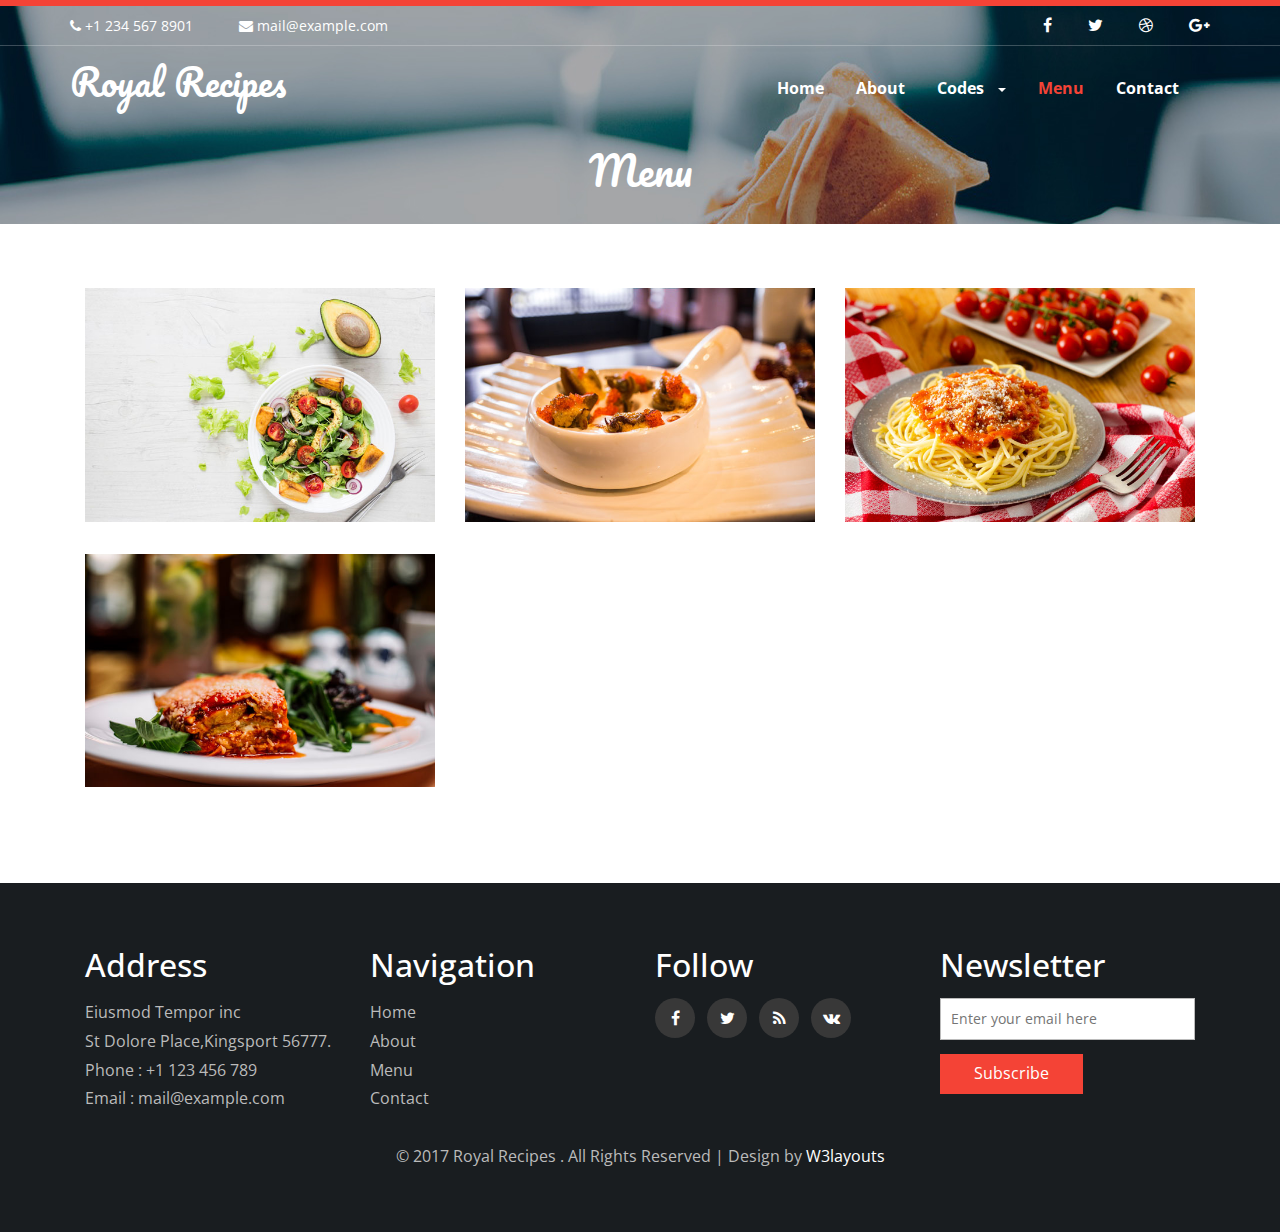
==== credits.html @ 69765323 "credits photos" ====
<!--A Design by W3layouts
Author: W3layout
Author URL: http://w3layouts.com
License: Creative Commons Attribution 3.0 Unported
License URL: http://creativecommons.org/licenses/by/3.0/
-->
<!DOCTYPE html>
<html lang="en">
<head>
<title>Royal Recipes a Hotels and restaurants Category Flat Bootstrap responsive Website Template | Menu :: w3layouts</title>
<meta name="viewport" content="width=device-width, initial-scale=1">
<meta http-equiv="Content-Type" content="text/html; charset=utf-8" />
<meta name="keywords" content="Royal Recipes Responsive web template, Bootstrap Web Templates, Flat Web Templates, Android Compatible web template, 
Smartphone Compatible web template, free webdesigns for Nokia, Samsung, LG, SonyEricsson, Motorola web design" />
<script type="application/x-javascript"> addEventListener("load", function() { setTimeout(hideURLbar, 0); }, false); function hideURLbar(){ window.scrollTo(0,1); } </script>
<!-- bootstrap-css -->
<link href="css/bootstrap.css" rel="stylesheet" type="text/css" media="all" />
<!--// bootstrap-css -->
<!-- css -->
<link rel="stylesheet" href="css/style.css" type="text/css" media="all" />
<link rel="stylesheet" href="css/lightbox.css">
<!--// css -->
<!-- font-awesome icons -->
<link href="css/font-awesome.css" rel="stylesheet"> 
<!-- //font-awesome icons -->
<!-- font -->
<link href='//fonts.googleapis.com/css?family=Pacifico' rel='stylesheet' type='text/css'>
<link href='//fonts.googleapis.com/css?family=Open+Sans+Condensed:300,300italic,700' rel='stylesheet' type='text/css'>
<!-- //font -->
<script src="js/jquery-1.11.1.min.js"></script>
<script src="js/bootstrap.js"></script>
<!-- light-box -->
<link rel="stylesheet" href="css/lightbox.css">
<!-- //light-box -->
<script src="js/SmoothScroll.min.js"></script>
<!--search jQuery-->
<script src="js/main.js"></script>
<!--//search jQuery-->
<script type="text/javascript">
	jQuery(document).ready(function($) {
		$(".scroll").click(function(event){		
			event.preventDefault();
			$('html,body').animate({scrollTop:$(this.hash).offset().top},1000);
		});
	});
</script>
</head>
<body>
	<div class="w3layouts-banner-top">
		
	</div>
	<!-- banner -->
	<div class="banner about-banner">
		<div class="top-banner">
			<div class="container">
				<div class="top-banner-left">
					<ul>
						<li><i class="fa fa-phone" aria-hidden="true"></i> +1 234 567 8901</li>
						<li><a href="mailto:example@email.com"><i class="fa fa-envelope" aria-hidden="true"></i> mail@example.com</a></li>
					</ul>
				</div>
				<div class="top-banner-right">
					<ul>
						<li><a class="facebook" href="#"><i class="fa fa-facebook" aria-hidden="true"></i></a></li>
						<li><a class="facebook" href="#"><i class="fa fa-twitter" aria-hidden="true"></i></a></li>
						<li><a class="facebook" href="#"><i class="fa fa-dribbble" aria-hidden="true"></i></a></li>
						<li><a class="facebook" href="#"><i class="fa fa-google-plus" aria-hidden="true"></i></a></li>
					</ul>
				</div>
				<div class="clearfix"> </div>
			</div>
		</div>
		<div class="header">
			<div class="container">
				<div class="logo">
					<h1>
						<a href="index.html">Royal Recipes</a>
					</h1>
				</div>
				<div class="top-nav">
					<nav class="navbar navbar-default">
							<button type="button" class="navbar-toggle collapsed" data-toggle="collapse" data-target="#bs-example-navbar-collapse-1">Menu						
							</button>
						<!-- Collect the nav links, forms, and other content for toggling -->
						<div class="collapse navbar-collapse" id="bs-example-navbar-collapse-1">
							<ul class="nav navbar-nav">
								<li><a href="index.html">Home</a></li>
								<li><a href="about.html">About</a></li>
								<li><a href="#" class="dropdown-toggle hvr-bounce-to-bottom" data-toggle="dropdown" role="button" aria-haspopup="true" aria-expanded="false">Codes<span class="caret"></span></a>
									<ul class="dropdown-menu">
										<li><a class="hvr-bounce-to-bottom" href="icons.html">Icons</a></li>
										<li><a class="hvr-bounce-to-bottom" href="typography.html">Typography</a></li>          
									</ul>
								</li>								
								<li><a class="active" href="menu.html">Menu</a></li>
								<li><a href="contact.html">Contact</a></li>
							</ul>
							<div class="clearfix"> </div>
						</div>	
					</nav>		
				</div>
				<div class="clearfix"> </div>
			</div>
		</div>
		<div class="w3-about-heading">
			<h2>Menu</h2>
		</div>
	</div>
	<!-- banner -->
	<!--gallery-->
	<div class="gallery">
		<div class="container">
			<div class="agileinfo-gallery">
				<div class="col-md-4 col-sm-6 w3-agileits-gallery-grids">
					<a class="w3 wow zoomIn animated" data-wow-delay=".5s" href="images/salade.jpg" data-lightbox="example-set" data-title="Salade">
						<img src="images/salade.jpg" class="img-responsive zoom-img" alt=""/>
						<div class="agile-b-wrapper">
							<h5>Food photo created by freepik - www.freepik.com</h5>
						</div>
					</a>
				</div>
				<div class="col-md-4 col-sm-6 w3-agileits-gallery-grids">
					<a class="wow zoomIn animated" data-wow-delay=".7s" href="images/escargots.jpg" data-lightbox="example-set" data-title="Escargots">
						<img src="images/escargots.jpg" class="img-responsive zoom-img" alt=""/>
						<div class="agile-b-wrapper">
							<h5>Food photo created by whatwolf - www.freepik.com</h5>
						</div>
					</a>
				</div>
				<div class="col-md-4 col-sm-6 w3-agileits-gallery-grids gallery-two wthree">
					<a class="wow zoomIn animated" data-wow-delay=".9s" href="images/spaghetti.jpg" data-lightbox="example-set" data-title="Spaghetti">
						<img src="images/spaghetti.jpg" class="img-responsive zoom-img" alt=""/>
						<div class="agile-b-wrapper">
							<h5>Background photo created by freepik - www.freepik.com</h5>
						</div>
					</a>
				</div>
				<div class="col-md-4 col-sm-6 w3-agileits-gallery-grids agileits-gallery-grids">
					<a class="wow zoomIn animated" data-wow-delay=".5s" href="images/lasagne.jpg" data-lightbox="example-set" data-title="Lasagne">
						<img src="images/lasagne.jpg" class="img-responsive zoom-img" alt=""/>
						<div class="agile-b-wrapper">
							<h5>Food photo created by stockking - www.freepik.com</h5>
						</div>
					</a>
				</div>
				<div class="clearfix"> </div>
				<script src="js/lightbox-plus-jquery.min.js"> </script>
			</div>	
		</div>	
	</div>	
	<!--//gallery-->
	<!-- footer -->
	<div class="w3-agile-footer">
		<div class="container">
			<div class="footer-grids">
				<div class="col-md-3 footer-grid">
					<div class="footer-grid-heading">
						<h4>Address</h4>
					</div>
					<div class="footer-grid-info">
						<p>Eiusmod Tempor inc
							<span>St Dolore Place,Kingsport 56777.</span>
						</p>
						<p class="phone">Phone : +1 123 456 789
							<span>Email : <a href="mailto:example@email.com">mail@example.com</a></span>
						</p>
					</div>
				</div>
				<div class="col-md-3 footer-grid">
					<div class="footer-grid-heading">
						<h4>Navigation</h4>
					</div>
					<div class="footer-grid-info">
						<ul>
							<li><a href="index.html">Home</a></li>
							<li><a href="about.html">About</a></li>
							<li><a href="menu.html">Menu</a></li>
							<li><a href="contact.html">Contact</a></li>
						</ul>
					</div>
				</div>
				<div class="col-md-3 footer-grid">
					<div class="footer-grid-heading">
						<h4>Follow</h4>
					</div>
					<div class="social">
						<ul>
							<li><a href="#"><i class="fa fa-facebook"></i></a></li>
							<li><a href="#"><i class="fa fa-twitter"></i></a></li>
							<li><a href="#"><i class="fa fa-rss"></i></a></li>
							<li><a href="#"><i class="fa fa-vk"></i></a></li>
						</ul>
					</div>
				</div>
				<div class="col-md-3 footer-grid">
					<div class="footer-grid-heading">
						<h4>Newsletter</h4>
					</div>
					<div class="footer-grid-info">
						<form action="#" method="post">
							<input type="email" id="mc4wp_email" name="EMAIL" placeholder="Enter your email here" required="">
							<input type="submit" value="Subscribe">
						</form>
					</div>
				</div>
				<div class="clearfix"> </div>
			</div>
			<div class="agileits-w3layouts-copyright">
				<p>© 2017 Royal Recipes . All Rights Reserved | Design by <a href="http://w3layouts.com/"> W3layouts</a> </p>
			</div>
		</div>
	</div>
	<!-- //footer -->
	<script type="text/javascript" src="js/move-top.js"></script>
	<script type="text/javascript" src="js/easing.js"></script>
	<!-- here stars scrolling icon -->
	<script type="text/javascript">
		$(document).ready(function() {
			/*
				var defaults = {
				containerID: 'toTop', // fading element id
				containerHoverID: 'toTopHover', // fading element hover id
				scrollSpeed: 1200,
				easingType: 'linear' 
				};
			*/
								
			$().UItoTop({ easingType: 'easeOutQuart' });
								
			});
	</script>
<!-- //here ends scrolling icon -->
</body>	
</html>
---- css/style.css ----
/*--A Design by W3layouts 
Author: W3layout
Author URL: http://w3layouts.com
License: Creative Commons Attribution 3.0 Unported
License URL: http://creativecommons.org/licenses/by/3.0/
--*/
body a {
  transition: 0.5s all;
  -webkit-transition: 0.5s all;
  -o-transition: 0.5s all;
  -moz-transition: 0.5s all;
  -ms-transition: 0.5s all;
}
html, body{
    font-size: 100%;
	font-family: 'Open Sans Condensed';
}
body{
	background:#FFFFFF;
}
.w3layouts-banner-top{
    padding: .2em 0;
    background: #F44336;
}
/*-- banner --*/
.banner{
    background: url(../images/1.jpg) no-repeat 0px 0px;
    background-size: cover;
    padding: 0em 0 12em;
}
.top-banner-left{
	float:left;
	width:40%;
}
.top-banner-left ul{
	padding:0;
	margin:0;
}
.top-banner-left ul li{
	display:inline-block;
	color:#fff;
	font-size:.875em;
}
.top-banner-left ul li a{
    color: #fff;
    font-size: 1em;
	text-decoration:none;
}
.top-banner-left ul li:nth-child(2) {
    margin-left: 3em;
}
.top-banner {
    padding: .5em 0;
    border-bottom: solid 1px rgba(255, 255, 255, 0.23);
}
.top-banner-right{
	float:right;
}
.top-banner-right ul{
	padding:0;
	margin:0;
}
.top-banner-right ul li{
	display:inline-block;
	margin:0 1em;
}
.top-banner-right ul li:nth-child(4){
	margin-right:0;
}
.top-banner-right ul li a{
	color:#fff;
	font-size:1em;
}
.top-banner-right ul li a:hover{
	color:#fd5c63;
}
.logo{
    float: left;
    margin: 1em 0 0 0;
}
.logo h1{
	margin:0;
}
.logo h1 a{
	color:#fff;
	font-size:1em;
	text-decoration:none;
	font-family: 'Pacifico', cursive;
}
/*-- top-nav --*/
.top-nav {
    margin: 2em 0 0 0;
	float: right;
}
.top-nav ul{
    padding: 0;
    margin: 0;
}
.top-nav ul li{
    display: inline-block;
    margin: 0 1em;
    float: left;
}
.top-nav ul li:nth-child(6){
	margin-right:0;
}
ul.nav.navbar-nav {
    float: right;
}
.navbar-default{
	background:none;
	border:none;
}
.navbar-default .navbar-nav > .open > a, .navbar-default .navbar-nav > .open > a:hover, .navbar-default .navbar-nav > .open > a:focus {
    background: none !important;
    box-shadow: 1px 0px 0px 0px rgba(72, 72, 72, 0);
}
.top-nav ul li a{
    color: #fff !important;
    font-size: 1em;
    margin: 0;
    text-decoration: none;
    padding: 0;
    font-weight: 700;
}
.top-nav ul li a:hover{
    color: #F44336 !important;
}
.top-nav ul li a.active{
    color: #F44336 !important;
}
ul.dropdown-menu {
    background: rgba(0, 0, 0, 0.24);
    box-shadow: 0 0 0;
    border: none;
    margin: 0;
    top: 2em;
    left: 0;
    min-width: 90px;
}
.dropdown-menu > li > a {
    display: block;
    padding: 0px 0px !important;
    clear: both;
    margin: .2em 0 !important;
    font-weight: normal;
    line-height: 1.42857143;
    color: #FFF !important;
    border: none !important;
}
.dropdown-menu > li > a:hover, .dropdown-menu > li > a:focus {
    background: none;
}
.dropdown-submenu {
    position: relative;
}

.dropdown-submenu>.dropdown-menu {
    top: 0;
    left: 103%;
    margin-top: -6px;
    margin-left: -1px;
    -webkit-border-radius: 0 6px 6px 6px;
    -moz-border-radius: 0 6px 6px;
    border-radius: 0 6px 6px 6px;
}

.dropdown-submenu:hover>.dropdown-menu {
    display: block;
}

.dropdown-submenu>a:after {
    display: block;
    content: " ";
    float: right;
    width: 0;
    height: 0;
    border-color: transparent;
    border-width: 5px 0 5px 5px;
    margin-top: 5px;
    margin-right: -10px;
}

.dropdown-submenu:hover>a:after {
    border-left-color: #fff;
}

.dropdown-submenu.pull-left {
    float: none;
}

.dropdown-submenu.pull-left>.dropdown-menu {
    left: -100%;
    margin-left: 10px;
    -webkit-border-radius: 6px 0 6px 6px;
    -moz-border-radius: 6px 0 6px 6px;
    border-radius: 6px 0 6px 6px;
}
.caret {
    margin-left: 14px;
}
.banner-slider {
    margin: 8em 0 0 0;
}
.agileits-banner-info{
    margin: 0 auto;
    text-align: center;
    width: 62%;
}
.agileits-banner-info h3{
    color: #FFFFFF;
    font-size: 4em;
    margin: 0;
    font-weight: 700;
    font-family: 'Open Sans Condensed';
}
.agileits-banner-info p{
    color: #ffffff;
    font-size: .875em;
    margin: 1em 0 0 0;
    line-height: 1.8em;
    font-weight: 700;
    letter-spacing: 1px;
}
.agileits-banner-info a {
    color: #FFFFFF;
    font-size: 1em;
    padding: .5em 1em;
    display: block;
    border: solid 2px #f44336;
    width: 15%;
    text-align: center;
    text-decoration: none;
    margin: 2em auto 0;
    font-weight: 700;
    letter-spacing: 1px;
    background: #f44336;
}
.agileits-banner-info a:hover{
    border: solid 2px #FFFFFF;
    background: none;
    color: #FFFFFF;
}
/*--slider--*/
#slider2,
#slider3 {
  box-shadow: none;
  -moz-box-shadow: none;
  -webkit-box-shadow: none;
  margin: 0 auto;
}
.rslides_tabs li:first-child {
  margin-left: 0;
}
.rslides_tabs .rslides_here a {
  background: rgba(255,255,255,.1);
  color: #fff;
  font-weight: bold;
}
.events {
  list-style: none;
}
.callbacks_container {
  position: relative;
  float: left;
  width: 100%;
}
.callbacks {
  position: relative;
  list-style: none;
  overflow: hidden;
  width: 100%;
  padding: 0;
  margin: 0;
}
.callbacks li {
  position: absolute;
  width: 100%;
}
.callbacks img {
  position: relative;
  z-index: 1;
  height: auto;
  border: 0;
}
.callbacks .caption {
	display: block;
	position: absolute;
	z-index: 2;
	font-size: 20px;
	text-shadow: none;
	color: #fff;
	left: 0;
	right: 0;
	padding: 10px 20px;
	margin: 0;
	max-width: none;
	top: 10%;
	text-align: center;
}
.callbacks_nav {
    position: absolute;
    -webkit-tap-highlight-color: rgba(0,0,0,0);
    bottom: -50%;
    left: 0;
    opacity: 0.6;
    z-index: 3;
    text-indent: -9999px;
    overflow: hidden;
    text-decoration: none;
    width: 40px;
    height: 40px;
    background: transparent url("../images/arrows.png") no-repeat left top;
}
 .callbacks_nav:hover{
  	opacity: 0.3;
  }
.callbacks_nav.next {
  left: auto;
    background-position: right top;
  left: 95.5%;
 }
 .callbacks_nav.prev {
	right: auto;
	background-position:left top;
	left: 91%;
}
#slider3-pager a {
  display: inline-block;
}
#slider3-pager span{
  float: left;
}
#slider3-pager span{
	width:100px;
	height:15px;
	background:#fff;
	display:inline-block;
	border-radius:30em;
	opacity:0.6;
}
#slider3-pager .rslides_here a {
  background: #FFF;
  border-radius:30em;
  opacity:1;
}
#slider3-pager a {
  padding: 0;
}
#slider3-pager li{
	display:inline-block;
}
.rslides {
  position: relative;
  list-style: none;
  overflow: hidden;
  width: 100%;
  padding: 0;
}
.rslides li {
  -webkit-backface-visibility: hidden;
  position: absolute;
  display:none;
  width: 100%;
  left: 0;
  top: 0;
}
.rslides li{
  position: relative;
  display: block;
  float: left;
}
.rslides img {
  height: auto;
  border: 0;
  }
.callbacks_tabs{
    list-style: none;
    position: absolute;
    top: 132%;
    left: 47%;
    padding: 0;
    margin: 0;
    display: block;
    z-index: 999;
}
.slider-top span{
	font-weight:600;
}
.callbacks_tabs li{
    display: inline-block;
    margin: 0;
}
/*----*/
.callbacks_tabs a{
 visibility: hidden;
}
.callbacks_tabs a:after {
    content: "\f111";
    font-size: 0;
    font-family: FontAwesome;
    visibility: visible;
    display: block;
    height: 10px;
    width: 10px;
    display: inline-block;
    background: #ffffff;
    border: 2px solid #ffffff;
    border-radius: 50%;
    -webkit-border-radius: 50%;
    -o-border-radius: 50%;
    -moz-border-radius: 50%;
    -ms-border-radius: 50%;
}
.callbacks_here a:after{
    background: #f44336;
    border: 2px solid #f44336;
}
/*-- services --*/
.services,.offer,.special,.w3-agile-footer,.w3l-about-top,.different,.team,.codes,.typography,.gallery,.contact{
	padding:4em 0;
}
.services-heading h2,.w3l-offer-heading h3,.wthree-special-heading h3,.w3-about-heading h2,.w3-different-heading h3,.agileits-team-heading h3,.contact-form h3,.w3ls-contact-grids h3{
	color: #2f2f2f;
    margin: 0;
    font-size: 2.5em;
    text-transform: capitalize;
    font-family: 'Pacifico', cursive;
    text-align: center;
}
.w3-agileits-services-grids{
	margin:4em 0 0 0;
}
.w3-agileits-services-left{
    background: url(../images/2.jpg) no-repeat 0px 0px;
    background-size: cover;
    min-height: 570px;
}
.services-right-grid {
    text-align: center;
}
i.fa.fa-anchor, i.fa.fa-comment, i.fa.fa-heartbeat,i.fa.fa-magnet,i.fa.fa-thumbs-up {
    color: #F44336;
    font-size: 2em;
}
.services-icon{
    width: 70px;
    height: 70px;
    text-align: center;
    border: solid 2px #f1f1f1;
    padding: 1.2em 0 0 0;
    margin: 0 auto;
}
/* Radial In */
.hvr-radial-in {
  display: inline-block;
  vertical-align: middle;
  -webkit-transform: translateZ(0);
  transform: translateZ(0);
  box-shadow: 0 0 1px rgba(0, 0, 0, 0);
  -webkit-backface-visibility: hidden;
  backface-visibility: hidden;
  -moz-osx-font-smoothing: grayscale;
  position: relative;
  overflow: hidden;
  background: #F44336;
  -webkit-transition-property: color;
  transition-property: color;
  -webkit-transition-duration: 0.3s;
  transition-duration: 0.3s;
}
.hvr-radial-in:before {
    content: "";
    position: absolute;
    z-index: -1;
    top: 0;
    left: 0;
    right: 0;
    bottom: 0;
    background: #ffffff;
    border-radius: 100%;
    -webkit-transform: scale(2);
    transform: scale(2);
    -webkit-transition-property: transform;
    transition-property: transform;
    -webkit-transition-duration: 0.3s;
    transition-duration: 0.3s;
    -webkit-transition-timing-function: ease-out;
    transition-timing-function: ease-out;
}
.hvr-radial-in:hover, .hvr-radial-in:focus, .hvr-radial-in:active {
  color: white;
}
.services-right-grid:hover div.hvr-radial-in:before{
  -webkit-transform: scale(0);
  transform: scale(0);	
}
.services-right-grid:hover i.fa.fa-anchor,.services-right-grid:hover i.fa.fa-comment,.services-right-grid:hover i.fa.fa-heartbeat,.services-right-grid:hover i.fa.fa-magnet,.services-right-grid:hover  i.fa.fa-thumbs-up{
	color:#FFFFFF;
	transition: 0.5s all;
	-webkit-transition: 0.5s all;
	-o-transition: 0.5s all;
	-moz-transition: 0.5s all;
	-ms-transition: 0.5s all;	
}
.services-icon-info h5{
    color: #2f2f2f;
    font-size: 1em;
    font-weight: 600;
    margin: 1em 0 0 0;
}
.services-right-grids:nth-child(2){
	margin:2em 0;
}
.services-icon-info p{
    color: #999999;
    font-size: 1em;
    margin: 1em 0 0 0;
}
/*-- //services --*/
/*-- offer --*/
.offer{
	background:url(../images/3.jpg) no-repeat 0px 0px;
	background-size:cover;
	text-align:center;
}
.jarallax {
    position: relative;
    background-size: cover;
    background-repeat: no-repeat;
    background-position: 50% 50%;
}
.w3l-offer-heading h3 {
    color: #FFFFFF;
}
.agileinfo-offer-grid {
    margin: 4em 0 0 0;
}
.agileinfo-offer-grid h4 {
    color: #FFFFFF;
    background: #F44336;
    width: 100px;
    height: 100px;
    margin: 0 auto;
    line-height: 3em;
    font-size: 2em;
    font-weight: 700;
    border-radius: 50%;
	-webkit-border-radius: 50%;
	-ms-border-radius: 50%;
	-moz-border-radius: 50%;
	-o-border-radius: 50%;
}
.agileinfo-offer-grid h4 span {
    font-weight: 100;
}
.agileinfo-offer-grid h5{
    color: #FFFFFF;
    font-size: 1.5em;
    margin: 1em 0;
    font-weight: 700;
}
.agileinfo-offer-grid p{
    color: #FFFFFF;
    font-size: 1em;
    margin: 0 auto;
    line-height: 1.8em;
    width: 60%;
}
/*-- //offer --*/
/*-- special --*/
.special{
	
}
.special-grids{
	margin:4em 0 0 0;
}
.w3-agileits-special-grid-info{
    position: relative;
    overflow: hidden;
    padding: .5em;
    margin: 0 .5em;
    border: solid 5px #ececec;
}
.w3-agileits-special-grid-info img{
	width:100%;
}
.agile-special-grid-text h5{
    color: #2f2f2f;
    font-size: 1em;
    margin: 1em 0 0 0;
    line-height: 1.4em;
    font-weight: 700;
}
.agile-special-grid-text p{
    color: #f44336;
    font-size: 2em;
    margin: 1em 0 0 0;
    font-weight: 700;
}
.agile-special-grid-text p del{
    color: #999999;
    font-weight: 100;
}
.owl-theme .owl-controls {
    margin-top: 30px !important;
}
/*-- //special --*/
/*-- footer --*/
.w3-agile-footer{
    background: #191d20;
}
.footer-grid-heading h4{
    color: #ffffff;
    font-size: 2em;
    margin: 0;
}
.footer-grid-info {
    margin: 1em 0 0 0;
}
.footer-grid-info  p{
	margin:0;
    font-size: 1em;
    color: #BBBBBB;
    line-height: 1.8em;
}
.footer-grid-info p span{
	display:block;
}
.footer-grid-info p span a{
    color: #BBBBBB;	
	text-decoration:none;
}
.footer-grid-info p span a:hover{
    color: #ffffff;
}
.footer-grid-info ul{
	padding:0;
	margin:0;
}
.footer-grid-info ul li{
	display:block;
}
.footer-grid-info ul li a{
    font-size: 1em;
    color: #BBBBBB;
    line-height: 1.8em;
	text-decoration:none;
}
.footer-grid-info ul li a:hover{
	color: #ffffff;
}
.social-grid{
    margin: 1em 0 0 0;	
}
.social {
    margin: 1em 0 0 0;
}
.social ul{
	padding:0;
	margin:0;
}
.social ul li{
	display:inline-block;
}
.social ul li a {
	color: #333;
    text-align: center;
}
.social ul li a i.fa.fa-facebook{
    height: 40px;
    width: 40px;
    background: #383838;
    line-height: 40px;
    color: #FFF;
    border-radius: 50%;
	-webkit-border-radius: 50%;
	-moz-border-radius: 50%;
	-o-border-radius: 50%;
	-ms-border-radius: 50%;
	transition:0.5s all;
	-webkit-transition:0.5s all;
	-moz-transition:0.5s all;
	-o-transition:0.5s all;
	-ms-transition:0.5s all;
}
.social ul li a i.fa.fa-facebook:hover {
    height: 40px;
    width: 40px;
    line-height: 40px;
	background: #3b5998;
}
.social ul li a i.fa.fa-twitter{
    height: 40px;
    width: 40px;
    background: #383838;
    line-height: 40px;
    color: #FFF;
    border-radius: 50%;
	-webkit-border-radius: 50%;
	-moz-border-radius: 50%;
	-o-border-radius: 50%;
	-ms-border-radius: 50%;
	transition:0.5s all;
	-webkit-transition:0.5s all;
	-moz-transition:0.5s all;
	-o-transition:0.5s all;
	-ms-transition:0.5s all;
}
.social ul li a i.fa.fa-twitter:hover{
    height: 40px;
    width: 40px;
    line-height: 40px;
	background: #1da1f2;
}
.social ul li a i.fa.fa-rss{
    height: 40px;
    width: 40px;
    background: #383838;
    line-height: 40px;
    color: #FFF;
    border-radius: 50%;
	-webkit-border-radius: 50%;
	-moz-border-radius: 50%;
	-o-border-radius: 50%;
	-ms-border-radius: 50%;
	transition:0.5s all;
	-webkit-transition:0.5s all;
	-moz-transition:0.5s all;
	-o-transition:0.5s all;
	-ms-transition:0.5s all;
}
.social ul li a i.fa.fa-rss:hover{
    height: 40px;
    width: 40px;
    line-height: 40px;
	background: #f26522;
}
.social ul li a i.fa.fa-vk{
    height: 40px;
    width: 40px;
    background: #383838;
    line-height: 40px;
    color: #FFF;
    border-radius: 50%;
	-webkit-border-radius: 50%;
	-moz-border-radius: 50%;
	-o-border-radius: 50%;
	-ms-border-radius: 50%;
	transition:0.5s all;
	-webkit-transition:0.5s all;
	-moz-transition:0.5s all;
	-o-transition:0.5s all;
	-ms-transition:0.5s all;
}
.social ul li a i.fa.fa-vk:hover{
    height: 40px;
    width: 40px;
    line-height: 40px;
	background: #45668e;
}
.social ul li:nth-child(2){
	margin:0 .5em;
}
.social ul li:nth-child(3){
	margin:0 .5em 0 0;
}
.footer-grid-info form input[type="email"] {
    background: #fff;
    box-shadow: none !important;
    padding: 10px 10px;
    color: #BBBBBB;
    font-size: .875em;
    width: 100% !important;
    font-weight: 400;
    border: 1px solid #BBBBBB;
    margin: 0 0 1em 0;
}
.footer-grid-info form input[type="email"]:focus {
    outline: none;
}
.footer-grid-info form input[type="submit"] {
    border: solid 2px #F44336;
    color: #ffffff;
    font-size: 1em;
    padding: .4em 2em;
    text-decoration: none;
    background: #F44336;
	transition:0.5s all;
	-webkit-transition:0.5s all;
	-moz-transition:0.5s all;
	-o-transition:0.5s all;
	-ms-transition:0.5s all;
}
.footer-grid-info form input[type="submit"]:hover{
	color:#FFFFFF;
	border: solid 2px #FFFFFF;
	background:none;
}
.agileits-w3layouts-copyright {
    text-align: center;
    margin: 2em 0 0 0;
}
.agileits-w3layouts-copyright p{
	margin:0;
    font-size: 1em;
    color: #BBBBBB;
}
.agileits-w3layouts-copyright p a{
    color: #FFFFFF;	
	text-decoration:none;
}
.agileits-w3layouts-copyright p a:hover{
	color: #BBBBBB;
}
/*-- //footer --*/
/*-- to-top --*/
#toTop {
	display: none;
	text-decoration: none;
	position: fixed;
	bottom: 20px;
	right: 2%;
	overflow: hidden;
	z-index: 999; 
	width: 40px;
	height: 40px;
	border: none;
	text-indent: 100%;
	background: url(../images/arrow.png) no-repeat 0px 0px;
}
#toTopHover {
	width: 40px;
	height: 40px;
	display: block;
	overflow: hidden;
	float: right;
	opacity: 0;
	-moz-opacity: 0;
	filter: alpha(opacity=0);
}
/*-- //to-top --*/
/*-- about --*/
.about-banner{
    padding: 0em 0 2em !important;
}
.w3-about-heading h2 {
	color:#FFFFFF;
}
.w3ls-about-info img{
	width:100%;
}
.w3ls-about-info p{
	color:#999999;
	margin:1em 0 0 ;
	font-size:1em;
	line-height:1.8em;
}
/*-- //about --*/
/*-- different --*/
.different{
    background: url(../images/1.jpg) no-repeat 0px 0px;
    background-size: cover;
}
.w3-different-heading h3{
    color: #FFF;
}
.w3agile-different-info p{
    text-align: center;
    margin: 3em auto 0;
    font-size: 1em;
    color: #FFFFFF;
    width: 73%;
    line-height: 1.8em;	
}
.w3agile-button {
    margin: 3em 0 0 0;
    text-align: center;
}
.w3agile-button a{
    border: solid 2px #f44336;
    color: #FFFFFF;
    font-size: 1em;
    padding: .5em 2em;
    text-decoration: none;
    background: #f44336;
}
.w3agile-button a:hover{
    border: solid 2px #FFFFFF;
    color: #FFFFFF;
	background:none;
}
.jarallax {
    position: relative;
    background-size: cover;
    background-repeat: no-repeat;
    background-position: 50% 50%;
}
/*-- //different --*/
/*-- team --*/
.team{
    padding: 4em 0;
}
.team-heading{
	text-align:center;
}
.team-grids {
    margin: 4em 0 0 0;
}
.ih-item.circle {
    position: relative;
    width: 220px;
    height: 220px;
    border-radius: 50%;
	-webkit-border-radius: 50%;
	-moz-border-radius: 50%;
	-o-border-radius: 50%;
	-ms-border-radius: 50%;
    margin: 0 auto;
}
.ih-item.circle .img {
  position: relative;
  width: 220px;
  height: 220px;
  border-radius: 50%;
}
.ih-item.circle .img:before {
  position: absolute;
  display: block;
  content: '';
  width: 100%;
  height: 100%;
  border-radius: 50%;
  box-shadow: inset 0 0 0 16px rgba(255, 255, 255, 0.6), 0 1px 2px rgba(0, 0, 0, 0.3);
  -webkit-transition: all 0.35s ease-in-out;
  -moz-transition: all 0.35s ease-in-out;
  transition: all 0.35s ease-in-out;
}
.ih-item.circle .img img {
    border-radius: 50%;
    width: 100%;
}
.ih-item.circle .info {
  position: absolute;
  top: 0;
  bottom: 0;
  left: 0;
  right: 0;
  text-align: center;
  border-radius: 50%;
  -webkit-backface-visibility: hidden;
  backface-visibility: hidden;
}
.ih-item.circle.effect10 .img {
  z-index: 11;
  -webkit-transform: scale(1);
  -moz-transform: scale(1);
  -ms-transform: scale(1);
  -o-transform: scale(1);
  transform: scale(1);
  -webkit-transition: all 0.35s ease-in-out;
  -moz-transition: all 0.35s ease-in-out;
  transition: all 0.35s ease-in-out;
}
.ih-item.circle.effect10.colored .info {
  background: #1a4a72;
}
.ih-item.circle.effect10 .info {
    background: #F44336;
    opacity: 0;
    -webkit-transform: scale(0);
    -moz-transform: scale(0);
    -ms-transform: scale(0);
    -o-transform: scale(0);
    transform: scale(0);
    -webkit-transition: all 0.35s ease-in-out;
    -moz-transition: all 0.35s ease-in-out;
    transition: all 0.35s ease-in-out;
}
.ih-item.circle.effect10 .info h3 {
  color: #fff;
  position: relative;
  letter-spacing: 2px;
  font-size: 22px;
  text-shadow: 0 0 1px white, 0 1px 2px rgba(0, 0, 0, 0.3);
}
.ih-item.circle.effect10 .info p {
  color: #bbb;
  font-style: italic;
  font-size: 12px;
  border-top: 1px solid rgba(255, 255, 255, 0.5);
}
.ih-item.circle.effect10:hover .info {
  visibility: visible;
  opacity: 1;
  -webkit-transform: scale(1);
  -moz-transform: scale(1);
  -ms-transform: scale(1);
  -o-transform: scale(1);
  transform: scale(1);
}

.ih-item.circle.effect10.top_to_bottom .info h3 {
  margin: 0 30px;
  padding: 25px 0 0 0;
  height: 78px;
}
.ih-item.circle.effect10.top_to_bottom .info p {
  margin: 0 30px;
  padding: 5px;
}
.ih-item.circle.effect10.top_to_bottom:hover .img {
  -webkit-transform: translateY(50px) scale(0.5);
  -moz-transform: translateY(50px) scale(0.5);
  -ms-transform: translateY(50px) scale(0.5);
  -o-transform: translateY(50px) scale(0.5);
  transform: translateY(50px) scale(0.5);
}

.ih-item.circle.effect10.bottom_to_top .info h3 {
    margin: 6.5em 0 1em 0;
    font-size: 1.2em;
    color: #FFF;
    font-weight: 700;
}
.ih-item.circle.effect10.bottom_to_top .info p {
  margin: 0 30px;
  padding: 5px;
}
.ih-item.circle.effect10.bottom_to_top:hover .img {
  -webkit-transform: translateY(-50px) scale(0.5);
  -moz-transform: translateY(-50px) scale(0.5);
  -ms-transform: translateY(-50px) scale(0.5);
  -o-transform: translateY(-50px) scale(0.5);
  transform: translateY(-50px) scale(0.5);
}
.team-icons ul{
	padding:0;
	margin:0;
}
.team-icons ul li{
	display:inline-block;
}
.team-icons ul li:nth-child(2){
	margin:0 1em;
}
.team-icons ul li a{
	color: #FFFFFF;
    text-align: center;	
}
.team-icons ul li a:hover{
	opacity:.5;
}
/*-- //team --*/
/*-- icons --*/
.codes a {
    color: #999;
}
.icon-box {
    padding: 8px 15px;
    background: rgba(149, 149, 149, 0.18);
    margin: 1em 0 1em 0;
    border: 5px solid #ffffff;
    text-align: left;
    -moz-box-sizing: border-box;
    -webkit-box-sizing: border-box;
    box-sizing: border-box;
    font-size: 1em;
    transition: 0.5s all;
    -webkit-transition: 0.5s all;
    -o-transition: 0.5s all;
    -ms-transition: 0.5s all;
    -moz-transition: 0.5s all;
    cursor: pointer;
} 
.icon-box:hover {
	background: #f44336;
    transition: 0.5s all;
    -webkit-transition: 0.5s all;
    -o-transition: 0.5s all;
    -ms-transition: 0.5s all;
    -moz-transition: 0.5s all;
}
.icon-box:hover i.fa {
	color:#fff !important;
}
.icon-box:hover a.agile-icon {
	color:#fff !important;
}
.codes .bs-glyphicons li {
    float: left;
    width: 12.5%;
    height: 115px;
    padding: 10px; 
    line-height: 1.4;
    text-align: center;  
    font-size: 12px;
    list-style-type: none;	
}
.codes .bs-glyphicons .glyphicon {
    margin-top: 5px;
    margin-bottom: 10px;
    font-size: 24px;
}
.codes .glyphicon {
    position: relative;
    top: 1px;
    display: inline-block;
    font-family: 'Glyphicons Halflings';
    font-style: normal;
    font-weight: 400;
    line-height: 1;
    -webkit-font-smoothing: antialiased;
    -moz-osx-font-smoothing: grayscale;
	color: #777;
} 
.codes .bs-glyphicons .glyphicon-class {
    display: block;
    text-align: center;
    word-wrap: break-word;
}
h3.icon-subheading {
    font-size: 2em;
    color: #f44336 !important;
    margin: 30px 0 15px;
}
h3.agileits-icons-title {
    text-align: center;
    font-size: 2em;
    color: #2f2f2f;
    font-weight: 700;
    margin: 0;
}
.icons a {
    color: #999;
}
.icon-box i {
    margin-right: 10px !important;
    font-size: 20px !important;
    color: #282a2b !important;
}
.icons .bs-glyphicons li {
    float: left;
    width: 18%;
    height: 115px;
    padding: 10px;
    line-height: 1.4;
    text-align: center;
    font-size: 12px;
    list-style-type: none;
    background:rgba(149, 149, 149, 0.18);
    margin: 1%;
}
.icons .bs-glyphicons .glyphicon {
    margin-top: 5px;
    margin-bottom: 10px;
    font-size: 24px;
	color: #282a2b;
}
.icons .glyphicon {
    position: relative;
    top: 1px;
    display: inline-block;
    font-family: 'Glyphicons Halflings';
    font-style: normal;
    font-weight: 400;
    line-height: 1;
    -webkit-font-smoothing: antialiased;
    -moz-osx-font-smoothing: grayscale;
	color: #777;
} 
.icons .bs-glyphicons .glyphicon-class {
    display: block;
    text-align: center;
    word-wrap: break-word;
}
ul.bs-glyphicons-list {
    padding: 0;
    margin: 0;
}
/*-- //icons --*/
/*-- typography --*/
h3.hdg {
    font-size: 2.5em;
	color:#000 !important;
}
.show-grid [class^=col-] {
    background: #fff;
  text-align: center;
  margin-bottom: 10px;
  line-height: 2em;
  border: 10px solid #f0f0f0;
}
.show-grid [class*="col-"]:hover {
  background: #e0e0e0;
}
.grid_3{
	margin-bottom:2em;
}
.xs h3, h3.m_1{
	color:#000;
	font-size:1.7em;
	font-weight:300;
	margin-bottom: 1em;
}
.grid_3 p{
  color: #555;
  font-size: 0.85em;
  margin-bottom: 1em;
  font-weight: 300;
}
.grid_4{
	background:none;
}
.label {
  font-weight: 300 !important;
  border-radius:4px;
}  
.grid_5{
	background:none;
	padding:2em 0;
}
.grid_5 h3, .grid_5 h2, .grid_5 h1, .grid_5 h4, .grid_5 h5, h3.hdg {
	margin-bottom:1em;
	color: #333;
}
.table > thead > tr > th, .table > tbody > tr > th, .table > tfoot > tr > th, .table > thead > tr > td, .table > tbody > tr > td, .table > tfoot > tr > td {
  border-top: none !important;
}
.tab-content > .active {
  display: block;
  visibility: visible;
}
.pagination > .active > a, .pagination > .active > span, .pagination > .active > a:hover, .pagination > .active > span:hover, .pagination > .active > a:focus, .pagination > .active > span:focus {
  z-index: 0;
}
.badge-primary {
  background-color: #03a9f4;
}
.badge-success {
  background-color: #8bc34a;
}
.badge-warning {
  background-color: #ffc107;
}
.badge-danger {
  background-color: #e51c23;
}
.grid_3 p{
  line-height: 2em;
  color: #888;
  font-size: 0.9em;
  margin-bottom: 1em;
  font-weight: 300;
}
.bs-docs-example {
  margin: 1em 0;
}
section#tables  p {
 margin-top: 1em;
}
.tab-container .tab-content {
  border-radius: 0 2px 2px 2px;
  border: 1px solid #e0e0e0;
  padding: 16px;
  background-color: #ffffff;
}
.table td, .table>tbody>tr>td, .table>tbody>tr>th, .table>tfoot>tr>td, .table>tfoot>tr>th, .table>thead>tr>td, .table>thead>tr>th {
  padding: 15px!important;
}
.table > thead > tr > th, .table > tbody > tr > th, .table > tfoot > tr > th, .table > thead > tr > td, .table > tbody > tr > td, .table > tfoot > tr > td {
  font-size: 0.9em;
  color: #555;
  border-top: none !important;
}
.tab-content > .active {
  display: block;
  visibility: visible;
}
.label {
  font-weight: 300 !important;
}
.label {
  padding: 4px 6px;
  border: none;
  text-shadow: none;
}
.nav-tabs {
  margin-bottom: 1em;
}
.alert {
  font-size: 0.85em;
}
h1.t-button,h2.t-button,h3.t-button,h4.t-button,h5.t-button {
	line-height:1.8em;
  margin-top:0.5em;
  margin-bottom: 0.5em;
}
li.list-group-item1 {
  line-height: 2.5em;
}
.input-group {
  margin-bottom: 20px;
  }
.in-gp-tl{
	padding:0;
}
.in-gp-tb{
	padding-right:0;
}
.list-group {
  margin-bottom: 48px;
}
ol {
  margin-bottom: 44px;
}
h2.typoh2{
    margin: 0 0 10px;
}
@media (max-width:768px){
.grid_5 {
	padding: 0 0 1em;
}
.grid_3 {
	margin-bottom: 0em;
}
}
@media (max-width:640px){
	h1, .h1, h2, .h2, h3, .h3 {
		margin-top: 0px;
		margin-bottom: 0px;
	}
	.grid_5 h3, .grid_5 h2, .grid_5 h1, .grid_5 h4, .grid_5 h5, h3.hdg, h3.bars {
		margin-bottom: .5em;
	}
	.progress {
		height: 10px;
		margin-bottom: 10px;
	}
	ol.breadcrumb li,.grid_3 p,ul.list-group li,li.list-group-item1 {
		font-size: 14px;
	}
	.breadcrumb {
		margin-bottom: 10px;
	}
	.well {
		font-size: 14px;
		margin-bottom: 10px;
	}
	h2.typoh2 {
		font-size: 1.5em;
	}
.grid_4 {
    margin-top: 30px;
}
}
@media (max-width:480px){
	.table h1 {
		font-size: 26px;
	}
	.table h2 {
		font-size: 23px;
	}
	.table h3 {
		font-size: 20px;
	}
	.label {
		font-size: 53%;
	}
	.alert,p {
		font-size: 14px;
	}
	.pagination {
		margin: 20px 0 0px;
	}
}
@media (max-width: 320px){
	.grid_4 {
		margin-top: 18px;
	}
	.alert, p,ol.breadcrumb li, .grid_3 p,.well, ul.list-group li, li.list-group-item1,a.list-group-item {
		font-size: 13px;
	}
	.alert {
		padding: 10px;
		margin-bottom: 10px;
	}
	ul.pagination li a {
		font-size: 14px;
		padding: 5px 11px !important;
	}
	.list-group {
		margin-bottom: 10px;
	}
	.well {
		padding: 10px;
	}
	.table > thead > tr > th, .table > tbody > tr > th, .table > tfoot > tr > th, .table > thead > tr > td, .table > tbody > tr > td, .table > tfoot > tr > td {
		font-size: 0.81em;
	}
	.table td, .table>tbody>tr>td, .table>tbody>tr>th, .table>tfoot>tr>td, .table>tfoot>tr>th, .table>thead>tr>td, .table>thead>tr>th {
		padding: 12px!important;
	}
	.codes .row {
		margin: 0;
	}
}
/*-- //typography --*/
/*--gallery--*/
.w3-agileits-gallery-grids.agileits-gallery-grids {
    margin: 2em 0;
}
.w3-agileits-gallery-grids:nth-child(5) {
    float: right;
}
.w3-agileits-gallery-grids a {
    display: block;
    overflow: hidden;
	position:relative;
}
.agile-b-wrapper{
    background: rgba(0, 0, 0, 0.58);
    position: absolute;
    width: 100%;
    height: 0%;
    top: 0;
    left: 0;
	transition:.5s all;
	opacity: 0;
}
.w3-agileits-gallery-grids a:hover .agile-b-wrapper{
	height: 100%;
	opacity: 1;
}
.agile-b-wrapper h5 {
    font-size: 2em;
    color: #fff;
    text-align: center;
    margin: 3.5em auto 0;
    background: #F44336;
    width: 100px;
    font-weight: 700;
    height: 100px;
    border-radius: 50%;
    line-height: 3em;
}
.agile-b-wrapper h5 span{
	font-weight:100;
}
/*--//gallery--*/
/*-- contact --*/
.w3l-map iframe {
    width: 100%;
    min-height: 400px;
    border: none;
}
.e-mail p {
    font-size: 1em;
    margin: 1em 0 0 0;
    color: #473B3B;
    line-height: 1.8em;
    text-align: center;
}
.e-mail p a{
    color: #FD5C63;
    text-decoration: none;
}
.contact-form {
    margin: 3em 0;
}
.contact-form form {
  margin: 2em 0 0 0;
}
.contact-form input[type="text"] {
    width: 32.6%;
    color: #999999;
    background: none;
    outline: none;
    font-size: 1em;
    padding: 1em;
    margin: 0 .5em 1em 0;
    border: solid 2px #cecece;
    -webkit-appearance: none;
}
.contact-form input[type="text"]:nth-child(3) {
  margin-right: 0;
}
.contact-form textarea {
  resize: none;
  width: 100%;
  color: #999999;
  background: none;
  font-size: 1em;
  outline: none;
  padding: 1em;
  border: solid 2px #cecece;
  min-height: 150px;
  -webkit-appearance: none;
}
.contact-form input[type="submit"] {
    border: solid 2px #F44336;
    color: #ffffff;
    font-size: 1em;
    font-weight: 600;
    padding: .4em 2em;
    text-decoration: none;
    letter-spacing: 1px;
    background: #F44336;
    margin: 1em 0 0 0;
    -webkit-appearance: none;
    transition: 0.5s all;
    -webkit-transition: 0.5s all;
    -o-transition: 0.5s all;
    -moz-transition: 0.5s all;
    -ms-transition: 0.5s all;
}
.contact-form input[type="submit"]:hover {
	border: solid 2px #2f2f2f;
    background: none;
    color: #2f2f2f;
}
.agileits-address-grids {
  margin-top: 2em;
}
.agileinfo-address-grid{
  width: 80%;
  margin: 0 auto;
}
.agileinfo-address-grid h5 {
    font-size: 1em;
    margin: 0 0 1em 0;
    color: #473B3B;
    text-align: center;
    line-height: 1.5em;
    font-weight: 600;
}
.agileinfo-address-grid h5 span {
  display: block;
}
.w3-agileits-address-info-left{
  float: left;
}
.w3-agileits-address-info-left p {
    font-size: 1em;
    margin: 0;
    color: #473B3B;
    line-height: 1.8em;
}
.address-info-right {
  float: right;
}
/*-- //contact --*/
/*-- responsive --*/
@media(max-width:1080px){
	.contact-form input[type="text"] {
		width: 32.5%;
	}
}
@media(max-width:1024px){
	.agile-b-wrapper h5 {
		margin: 2.5em auto 0;
	}
}
@media(max-width:1024px){
	.agileits-banner-info {
		width: 84%;
	}
	.banner-slider {
		margin: 2em 0 0 0;
	}
	.banner {
		padding: 0em 0 8em;
	}
	.callbacks_tabs {
		top: 114%;
		left: 46%;
	}
}
@media(max-width:991px){
	.w3-agileits-services-left {
		min-height: 457px;
		width: 50%;
		margin: 0 auto 2em;
	}
	.footer-grid {
		float: left;
		width: 50%;
	}
	.footer-grid:nth-child(1),.footer-grid:nth-child(2){
		margin-bottom:2em;
	}
	.w3agile-different-info p {
		width: 100%;
	}
	.w3-agileits-gallery-grids {
		width: 50%;
		float: left;
		padding: 0 .5em;
	}
	.w3-agileits-gallery-grids.gallery-two {
	    width: 100%;
		padding: 0 .5em;
		margin: 1em 0 0 0;
	}
	.gallery-grids.agileits-gallery-grids {
		margin: 0;
	}
	.w3-agileits-gallery-grids:nth-child(6) {
		padding-bottom: 0 !important;
	}
	.w3-agileits-gallery-grids:nth-child(5), .w3-agileits-gallery-grids:nth-child(8), .w3-agileits-gallery-grids:nth-child(9) {
		margin: 1em 0;
	}
	.w3-agileits-gallery-grids a img {
		width: 100%;
	}
	.w3-agileits-gallery-grids.agileits-gallery-grids {
	    margin: 1em 0 0 0;
	}
	.agile-b-wrapper h5 {
		margin: 4.5em auto 0;
	}
	.address-text:nth-child(2) {
		margin: 2em 0;
	}
}
@media(max-width:768px){
	.contact-form input[type="text"] {
		width: 32.3%;
	}
}
@media(max-width:736px){
	.navbar-default .navbar-toggle {
	    border-color: #fff;
		color: #FFFFFF;
		margin: 0;
	}
	.top-nav ul li {
		display: block;
		margin:1em 0;
		float: none;
	}
	div#bs-example-navbar-collapse-1 {
	    width: 100%;
		background: rgba(0, 0, 0, 0.79);
		border: none;
		box-shadow: 0 0 0;
		position: absolute;
		margin: 3em 0 0 0;
		z-index: 9;
	}
	.top-nav {
	    margin: 1em 0 0 0;
		float: right;
		text-align: center;
		width: 65%;
	}
	ul.nav.navbar-nav {
		float: none;
	}
	.navbar-nav .open .dropdown-menu {
		text-align: center;
	}
	.navbar-default .navbar-toggle:hover, .navbar-default .navbar-toggle:focus {
		background: none;
	}
	.services-right-grid {
	    text-align: center;
		margin: 2em auto 0;
		width: 70%;
	}
	.agileinfo-offer-grid p {
		width: 80%;
	}
	.team-grid:nth-child(2) {
		margin: 2em 0;
	}
	.contact-form input[type="text"] {
		width: 32.2%;
	}
}
@media(max-width:667px){
	.contact-form input[type="text"] {
		width: 32%;
	}
}
@media(max-width:640px){
	.top-nav {
		width: 63%;
	}
	.agileits-banner-info {
		width: 90%;
	}
	.agileits-banner-info h3 {
		font-size: 3em;
	}
	.top-banner-left ul li:nth-child(2) {
		margin-left: 2em;
	}
}
@media(max-width:600px){
	.top-banner-left {
		float: left;
		width: 41%;
	}
	.top-nav {
		width: 62%;
	}
	.agileits-banner-info h3 {
		font-size: 2.5em;
	}
	.banner {
		padding: 0em 0 6em;
	}
	.callbacks_tabs {
		left: 45%;
	}
	.agile-b-wrapper h5 {
		margin: 3.5em auto 0;
	}
}
@media(max-width:568px){
	.top-banner-left {
		width: 45%;
	}
	.top-nav {
		width: 60%;
	}
	.contact-form input[type="text"] {
		width: 31.9%;
	}
}
@media(max-width:480px){
	.top-nav {
		width: 52%;
	}
	.top-banner-left ul li:nth-child(2) {
		margin-left: 1em;
	}
	.top-banner-left {
		width: 50%;
	}
	.agileits-banner-info a {
		width: 22%;
	}
	.agileits-banner-info h3 {
		font-size: 2em;
	}
	.callbacks_tabs {
		left: 44%;
		top: 108%;
	}
	.banner {
		padding: 0em 0 5em;
	}
	.services, .offer, .special, .w3-agile-footer, .w3l-about-top, .different, .team, .codes, .typography, .gallery, .contact {
		padding: 2em 0;
	}
	.w3-agileits-services-grids {
		margin: 2em 0 0 0;
	}
	.w3-agileits-services-left {
		min-height: 410px;
		width: 65%;
	}
	.services-right-grid {
		width: 100%;
	}
	.agileinfo-offer-grid p {
		width: 100%;
	}
	.special-grids {
		margin: 2em 0 0 0;
	}
	.footer-grid {
		float: none;
		width: 100%;
	}
	.footer-grid:nth-child(1), .footer-grid:nth-child(2),.footer-grid:nth-child(3) {
		margin-bottom: 2em;
	}
	.agile-b-wrapper h5 {
		margin: 2.2em auto 0;
	}
	.contact-form input[type="text"] {
		width: 100%;
	}
	.team-grids {
		margin: 2em 0 0 0;
	}
	.agileinfo-offer-grid {
		margin: 2em 0 0 0;
	}
}
@media(max-width:414px){
	.top-banner-right ul li {
		margin: 0 .5em;
	}
	.top-banner-left {
		width: 60%;
	}
	.logo h1 a {
		font-size: .8em;
	}
	.navbar-toggle {
		padding: 7px 8px;
	}
	.agileits-banner-info {
		width: 100%;
	}
	.callbacks_tabs {
		left: 42%;
	}
	.services-heading h2, .w3l-offer-heading h3, .wthree-special-heading h3, .w3-about-heading h2, .w3-different-heading h3, .agileits-team-heading h3, .contact-form h3, .w3ls-contact-grids h3 {
		font-size: 2em;
	}
	.agile-b-wrapper h5 {
	    margin: 2em auto 0;
		width: 75px;
		height: 75px;
		line-height: 2.4em;
	}
	.w3agile-different-info p {
		margin: 2em auto 0;
	}
	.contact-form {
		margin: 2em 0;
	}
	.w3l-map iframe {
		min-height: 300px;
	}
	.banner {
		background: url(../images/1.jpg) no-repeat -440px 0px;
		background-size: cover;
	}
	.about-banner {
		background: url(../images/1.jpg) no-repeat -578px 0px !important;
	}
	.bs-glyphicons li {
	    width: 31.33% !important;
	}
}
@media(max-width:384px){
	.top-banner-left {
		width: 63%;
	}
	.top-nav {
		width: 50%;
	}
	.agileits-banner-info h3 {
		font-size: 1.8em;
	}
	.banner-slider {
		margin: 1em 0 0 0;
	}
	.agileits-banner-info p {
		letter-spacing: 0px;
	}
	.w3-agileits-services-left {
		min-height: 360px;
		width: 75%;
	}
}
@media(max-width:375px){
	.top-banner-left {
		width: 65%;
	}
	.logo h1 a {
		font-size: .78em;
	}
	.navbar-toggle {
		padding: 6px 8px;
	}
	.w3-agileits-services-left {
		min-height: 400px;
		width: 90%;
	}
	.services-heading h2, .w3l-offer-heading h3, .wthree-special-heading h3, .w3-about-heading h2, .w3-different-heading h3, .agileits-team-heading h3, .contact-form h3, .w3ls-contact-grids h3 {
		font-size: 1.5em;
	}
	h3.agileits-icons-title {
		font-size: 1.5em;
	}
	.agile-b-wrapper h5 {
		margin: 1.6em auto 0;
	}
	.contact-form input[type="text"],.contact-form textarea {
		padding: .5em;
	}
	.top-banner-right ul li {
		margin: 0 .4em;
	}
	.banner {
		background: url(../images/1.jpg) no-repeat -405px 0px;
		background-size: cover;
	}
}
@media(max-width:320px){
	.top-banner-left {
		width: 100%;
		float: none;
		margin-bottom: .5em;
	}
	.top-banner-right {
		float: none;
		width: 100%;
		text-align: center;
	}
	.top-banner-right ul li {
		margin: 0 .5em;
	}
	.top-banner-left ul li:nth-child(2) {
		margin-left: 5em;
	}
	.logo h1 a {
		font-size: .7em;
	}
	.top-nav {
		width: 46%;
	}
	.logo {
		float: left;
		margin: 0.5em 0 0 0;
	}
	.agileits-banner-info h3 {
		font-size: 1.5em;
	}
	.agileits-banner-info a {
		width: 28%;
		font-size: .9em;
		margin: 1em auto 0;
	}
	.banner-slider {
		margin: 0em 0 0 0;
	}
	.banner {
		padding: 0em 0 3em;
	}
	.callbacks_tabs {
		top: 100%;
	}
	.w3-agileits-services-left {
		min-height: 375px;
		width: 95%;
	}
	.about-banner {
		padding: 0em 0 2em !important;
		background: url(../images/1.jpg) no-repeat -679px 0px !important;
	}
	.agile-b-wrapper h5 {
		margin: 1.2em auto 0;
	}
	.w3l-map iframe {
		min-height: 200px;
	}
	.callbacks_tabs {
		left: 40%;
	}
}
/*-- //responsive --*/
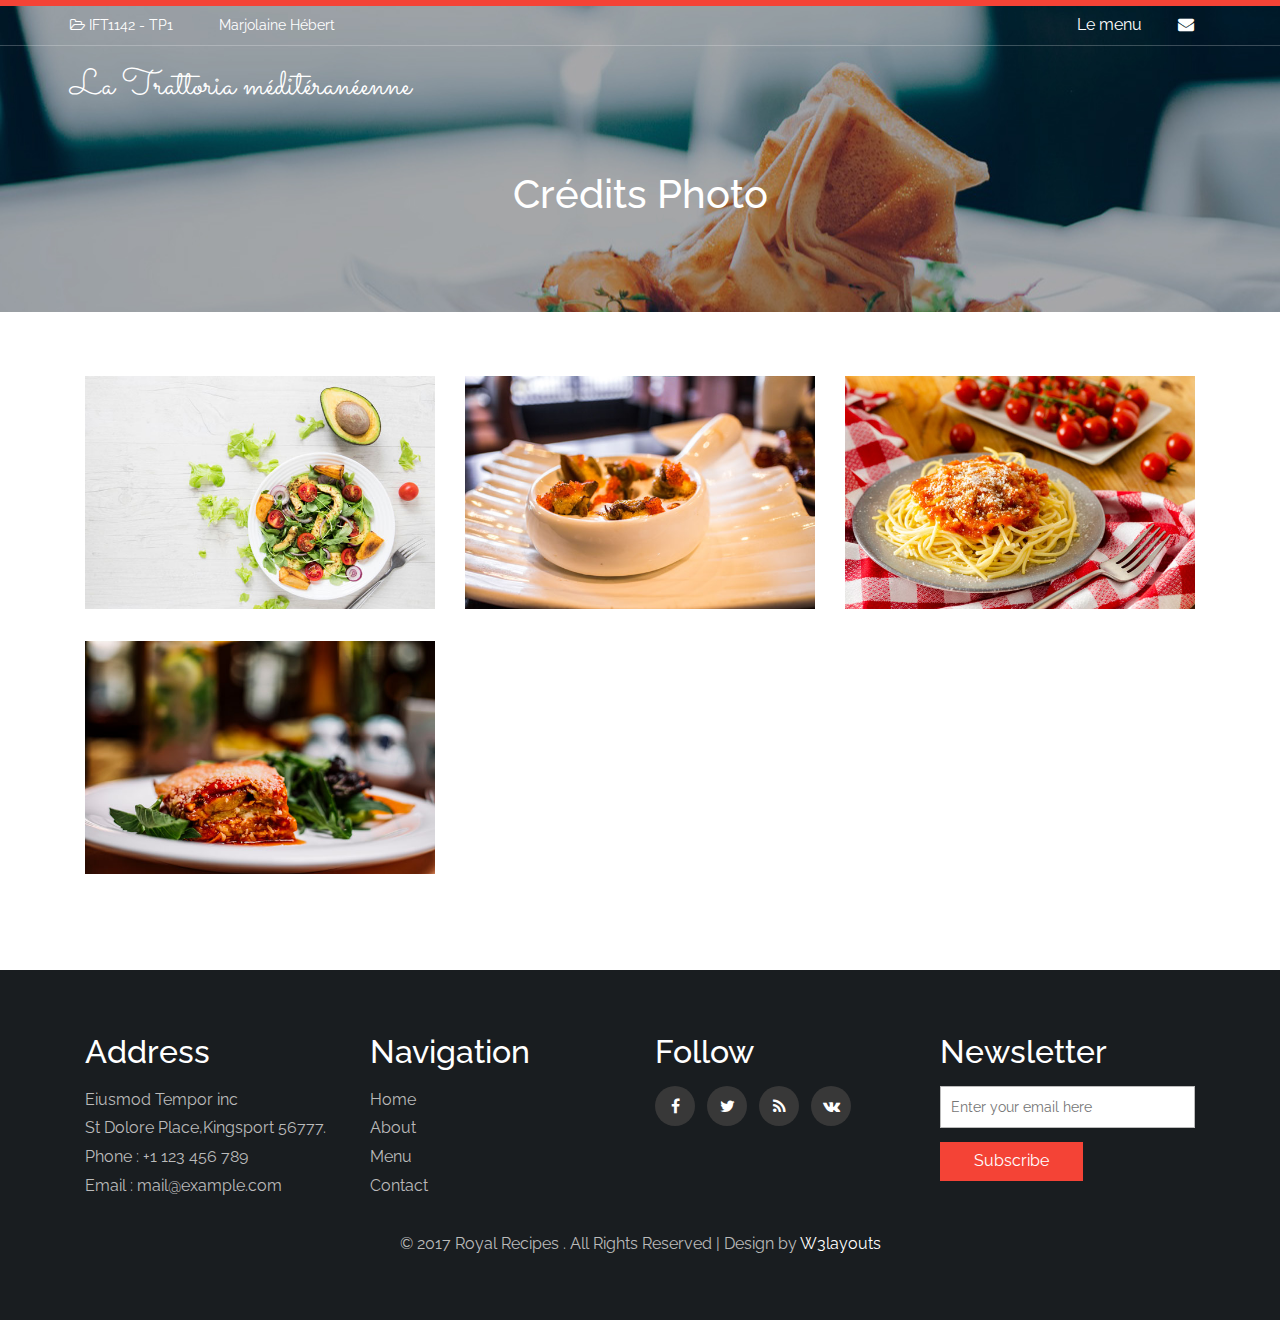
==== commit 49699c05: "page crédit sauf footer" ====
--- a/credits.html
+++ b/credits.html
@@ -7,7 +7,7 @@
 <!DOCTYPE html>
 <html lang="en">
 <head>
-<title>Royal Recipes a Hotels and restaurants Category Flat Bootstrap responsive Website Template | Menu :: w3layouts</title>
+<title>IFT1142-TP1 - Marjolaine Hébert - crédits photos</title>
 <meta name="viewport" content="width=device-width, initial-scale=1">
 <meta http-equiv="Content-Type" content="text/html; charset=utf-8" />
 <meta name="keywords" content="Royal Recipes Responsive web template, Bootstrap Web Templates, Flat Web Templates, Android Compatible web template, 
@@ -23,10 +23,6 @@
 <!-- font-awesome icons -->
 <link href="css/font-awesome.css" rel="stylesheet"> 
 <!-- //font-awesome icons -->
-<!-- font -->
-<link href='//fonts.googleapis.com/css?family=Pacifico' rel='stylesheet' type='text/css'>
-<link href='//fonts.googleapis.com/css?family=Open+Sans+Condensed:300,300italic,700' rel='stylesheet' type='text/css'>
-<!-- //font -->
 <script src="js/jquery-1.11.1.min.js"></script>
 <script src="js/bootstrap.js"></script>
 <!-- light-box -->
@@ -55,16 +51,14 @@
 			<div class="container">
 				<div class="top-banner-left">
 					<ul>
-						<li><i class="fa fa-phone" aria-hidden="true"></i> +1 234 567 8901</li>
-						<li><a href="mailto:example@email.com"><i class="fa fa-envelope" aria-hidden="true"></i> mail@example.com</a></li>
+						<li><i class="fa fa-folder-open-o" aria-hidden="true"></i> IFT1142 - TP1</li>
+						<li>Marjolaine Hébert</li>
 					</ul>
 				</div>
 				<div class="top-banner-right">
 					<ul>
-						<li><a class="facebook" href="#"><i class="fa fa-facebook" aria-hidden="true"></i></a></li>
-						<li><a class="facebook" href="#"><i class="fa fa-twitter" aria-hidden="true"></i></a></li>
-						<li><a class="facebook" href="#"><i class="fa fa-dribbble" aria-hidden="true"></i></a></li>
-						<li><a class="facebook" href="#"><i class="fa fa-google-plus" aria-hidden="true"></i></a></li>
+						<li><a href="index.html">Le menu</li>
+						<li><a class="facebook" href="mailto:marjolaine.hebert@umontreal.ca"><i class="fa fa-envelope" aria-hidden="true"></i></a></li>
 					</ul>
 				</div>
 				<div class="clearfix"> </div>
@@ -72,38 +66,17 @@
 		</div>
 		<div class="header">
 			<div class="container">
-				<div class="logo">
+				<div class="logo align-center">
 					<h1>
-						<a href="index.html">Royal Recipes</a>
+						<a href="index.html">La Trattoria méditéranéenne</a>
 					</h1>
 				</div>
-				<div class="top-nav">
-					<nav class="navbar navbar-default">
-							<button type="button" class="navbar-toggle collapsed" data-toggle="collapse" data-target="#bs-example-navbar-collapse-1">Menu						
-							</button>
-						<!-- Collect the nav links, forms, and other content for toggling -->
-						<div class="collapse navbar-collapse" id="bs-example-navbar-collapse-1">
-							<ul class="nav navbar-nav">
-								<li><a href="index.html">Home</a></li>
-								<li><a href="about.html">About</a></li>
-								<li><a href="#" class="dropdown-toggle hvr-bounce-to-bottom" data-toggle="dropdown" role="button" aria-haspopup="true" aria-expanded="false">Codes<span class="caret"></span></a>
-									<ul class="dropdown-menu">
-										<li><a class="hvr-bounce-to-bottom" href="icons.html">Icons</a></li>
-										<li><a class="hvr-bounce-to-bottom" href="typography.html">Typography</a></li>          
-									</ul>
-								</li>								
-								<li><a class="active" href="menu.html">Menu</a></li>
-								<li><a href="contact.html">Contact</a></li>
-							</ul>
-							<div class="clearfix"> </div>
-						</div>	
-					</nav>		
-				</div>
-				<div class="clearfix"> </div>
-			</div>
-		</div>
-		<div class="w3-about-heading">
-			<h2>Menu</h2>
+				
+				<div class="clearfix"> </div>
+			</div>
+		</div>
+		<div class="w3-about-heading py-xl">
+			<h2>Crédits Photo</h2>
 		</div>
 	</div>
 	<!-- banner -->
--- a/css/style.css
+++ b/css/style.css
@@ -4,6 +4,12 @@
 License: Creative Commons Attribution 3.0 Unported
 License URL: http://creativecommons.org/licenses/by/3.0/
 --*/
+
+@import url('https://fonts.googleapis.com/css2?family=Oswald:wght@200;300;400;469;500;600;700&family=Playfair+Display:ital,wght@0,400;0,500;0,600;0,700;0,800;0,900;1,400;1,500;1,600;1,700;1,800;1,900&family=Sacramento&display=swap');
+@import url('https://fonts.googleapis.com/css2?family=Raleway:ital,wght@0,100;0,200;0,300;0,400;0,500;0,600;0,700;0,800;0,900;1,100;1,200;1,300;1,400;1,500;1,600;1,700;1,800;1,900&display=swap');
+@import url('https://fonts.googleapis.com/css2?family=Sacramento&display=swap');
+
+
 body a {
   transition: 0.5s all;
   -webkit-transition: 0.5s all;
@@ -13,11 +19,15 @@
 }
 html, body{
     font-size: 100%;
-	font-family: 'Open Sans Condensed';
+	font-family: 'Raleway', sans-serif;
 }
 body{
 	background:#FFFFFF;
 }
+
+.text-center{text-align: center;}
+.align-center{margin-left:auto; margin-right:auto;}
+
 .w3layouts-banner-top{
     padding: .2em 0;
     background: #F44336;
@@ -85,7 +95,16 @@
 	color:#fff;
 	font-size:1em;
 	text-decoration:none;
-	font-family: 'Pacifico', cursive;
+	font-family: 'Sacramento', cursive;
+}
+.grand-titre{
+    margin-top:6em;
+    text-align: center;
+    margin-left:auto; margin-right:auto;
+    float:none;
+}
+.grand-titre h1 a{
+    font-size:6rem !important;
 }
 /*-- top-nav --*/
 .top-nav {
@@ -99,7 +118,7 @@
 .top-nav ul li{
     display: inline-block;
     margin: 0 1em;
-    float: left;
+    /*float: left;*/
 }
 .top-nav ul li:nth-child(6){
 	margin-right:0;
@@ -200,7 +219,7 @@
     margin-left: 14px;
 }
 .banner-slider {
-    margin: 8em 0 0 0;
+    margin: 3em 0 0 0;
 }
 .agileits-banner-info{
     margin: 0 auto;
@@ -209,10 +228,10 @@
 }
 .agileits-banner-info h3{
     color: #FFFFFF;
-    font-size: 4em;
+    font-size: 2em;
     margin: 0;
-    font-weight: 700;
-    font-family: 'Open Sans Condensed';
+    font-weight: 400;
+    font-family: 'Raleway', sans-serif;
 }
 .agileits-banner-info p{
     color: #ffffff;
@@ -226,9 +245,9 @@
     color: #FFFFFF;
     font-size: 1em;
     padding: .5em 1em;
-    display: block;
+    display: inline-block;
     border: solid 2px #f44336;
-    width: 15%;
+    /*width: 15%;*/
     text-align: center;
     text-decoration: none;
     margin: 2em auto 0;
@@ -241,6 +260,38 @@
     background: none;
     color: #FFFFFF;
 }
+/* -- paddings --*/
+.pt-sm{padding-top:1em;}
+.pt-md{padding-top:2em;}
+.pt-lg{padding-top:3em;}
+.pt-xl{padding-top:4em;}
+
+.pb-sm{padding-bottom:1em;}
+.pb-md{padding-bottom:2em;}
+.pb-lg{padding-bottom:3em;}
+.pb-xl{padding-bottom:4em;}
+
+.pl-sm{padding-left:1em;}
+.pl-md{padding-left:2em;}
+.pl-lg{padding-left:3em;}
+.pl-xl{padding-left:4em;}
+
+.pr-sm{padding-right:1em;}
+.pr-md{padding-right:2em;}
+.pr-lg{padding-right:3em;}
+.pr-xl{padding-right:4em;}
+
+.py-sm{padding-top:1em; padding-bottom:1em;}
+.py-md{padding-top:2em; padding-bottom:2em;}
+.py-lg{padding-top:3em; padding-bottom:3em;}
+.py-xl{padding-top:4em; padding-bottom:4em;}
+
+.px-sm{padding-top:1em; padding-bottom:1em;}
+.px-md{padding-top:2em; padding-bottom:2em;}
+.px-lg{padding-top:3em; padding-bottom:3em;}
+.px-xl{padding-top:4em; padding-bottom:4em;}
+
+
 /*--slider--*/
 #slider2,
 #slider3 {
@@ -358,6 +409,7 @@
   padding: 0;
 }
 .rslides li {
+  backface-visibility: hidden;
   -webkit-backface-visibility: hidden;
   position: absolute;
   display:none;
@@ -425,7 +477,7 @@
     margin: 0;
     font-size: 2.5em;
     text-transform: capitalize;
-    font-family: 'Pacifico', cursive;
+    font-family: 'Raleway', sans-serif;
     text-align: center;
 }
 .w3-agileits-services-grids{
@@ -569,9 +621,6 @@
 }
 /*-- //offer --*/
 /*-- special --*/
-.special{
-	
-}
 .special-grids{
 	margin:4em 0 0 0;
 }
@@ -1433,16 +1482,16 @@
 	opacity: 1;
 }
 .agile-b-wrapper h5 {
-    font-size: 2em;
+    font-size: 1em;
     color: #fff;
     text-align: center;
-    margin: 3.5em auto 0;
+    margin: 1.25em auto 0;
     background: #F44336;
-    width: 100px;
-    font-weight: 700;
-    height: 100px;
+    width: 200px;
+    height: 200px;
     border-radius: 50%;
-    line-height: 3em;
+    line-height: 1.2em;
+    padding:4.25em 1em;
 }
 .agile-b-wrapper h5 span{
 	font-weight:100;
@@ -1813,7 +1862,8 @@
 	}
 	.services-heading h2, .w3l-offer-heading h3, .wthree-special-heading h3, .w3-about-heading h2, .w3-different-heading h3, .agileits-team-heading h3, .contact-form h3, .w3ls-contact-grids h3 {
 		font-size: 2em;
-	}
+    }
+   
 	.agile-b-wrapper h5 {
 	    margin: 2em auto 0;
 		width: 75px;
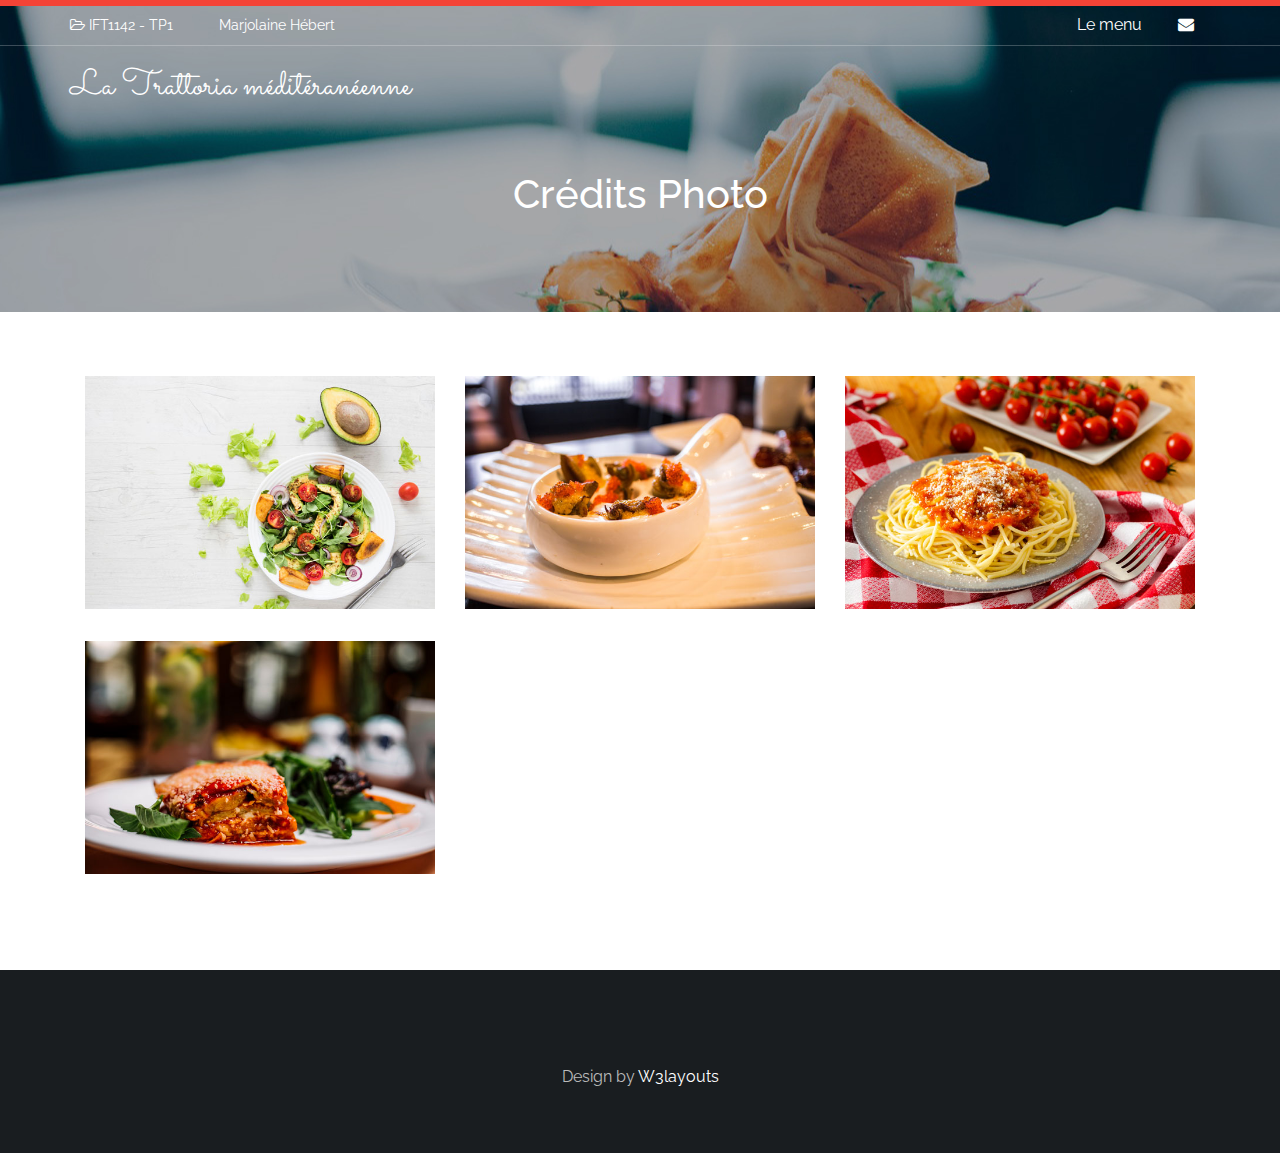
==== commit 732546cc: "footer" ====
--- a/credits.html
+++ b/credits.html
@@ -80,6 +80,7 @@
 		</div>
 	</div>
 	<!-- banner -->
+
 	<!--gallery-->
 	<div class="gallery">
 		<div class="container">
@@ -122,68 +123,17 @@
 		</div>	
 	</div>	
 	<!--//gallery-->
+
 	<!-- footer -->
 	<div class="w3-agile-footer">
 		<div class="container">
-			<div class="footer-grids">
-				<div class="col-md-3 footer-grid">
-					<div class="footer-grid-heading">
-						<h4>Address</h4>
-					</div>
-					<div class="footer-grid-info">
-						<p>Eiusmod Tempor inc
-							<span>St Dolore Place,Kingsport 56777.</span>
-						</p>
-						<p class="phone">Phone : +1 123 456 789
-							<span>Email : <a href="mailto:example@email.com">mail@example.com</a></span>
-						</p>
-					</div>
-				</div>
-				<div class="col-md-3 footer-grid">
-					<div class="footer-grid-heading">
-						<h4>Navigation</h4>
-					</div>
-					<div class="footer-grid-info">
-						<ul>
-							<li><a href="index.html">Home</a></li>
-							<li><a href="about.html">About</a></li>
-							<li><a href="menu.html">Menu</a></li>
-							<li><a href="contact.html">Contact</a></li>
-						</ul>
-					</div>
-				</div>
-				<div class="col-md-3 footer-grid">
-					<div class="footer-grid-heading">
-						<h4>Follow</h4>
-					</div>
-					<div class="social">
-						<ul>
-							<li><a href="#"><i class="fa fa-facebook"></i></a></li>
-							<li><a href="#"><i class="fa fa-twitter"></i></a></li>
-							<li><a href="#"><i class="fa fa-rss"></i></a></li>
-							<li><a href="#"><i class="fa fa-vk"></i></a></li>
-						</ul>
-					</div>
-				</div>
-				<div class="col-md-3 footer-grid">
-					<div class="footer-grid-heading">
-						<h4>Newsletter</h4>
-					</div>
-					<div class="footer-grid-info">
-						<form action="#" method="post">
-							<input type="email" id="mc4wp_email" name="EMAIL" placeholder="Enter your email here" required="">
-							<input type="submit" value="Subscribe">
-						</form>
-					</div>
-				</div>
-				<div class="clearfix"> </div>
-			</div>
 			<div class="agileits-w3layouts-copyright">
-				<p>© 2017 Royal Recipes . All Rights Reserved | Design by <a href="http://w3layouts.com/"> W3layouts</a> </p>
+				<p>Design by <a href="http://w3layouts.com/"> W3layouts</a> </p>
 			</div>
 		</div>
 	</div>
 	<!-- //footer -->
+	<script src="js/owl.carousel.js"></script>  
 	<script type="text/javascript" src="js/move-top.js"></script>
 	<script type="text/javascript" src="js/easing.js"></script>
 	<!-- here stars scrolling icon -->
@@ -203,5 +153,13 @@
 			});
 	</script>
 <!-- //here ends scrolling icon -->
+<script type="text/javascript">
+			/* init Jarallax */
+			$('.jarallax').jarallax({
+				speed: 0.5,
+				imgWidth: 1366,
+				imgHeight: 768
+			})
+		</script>
 </body>	
 </html>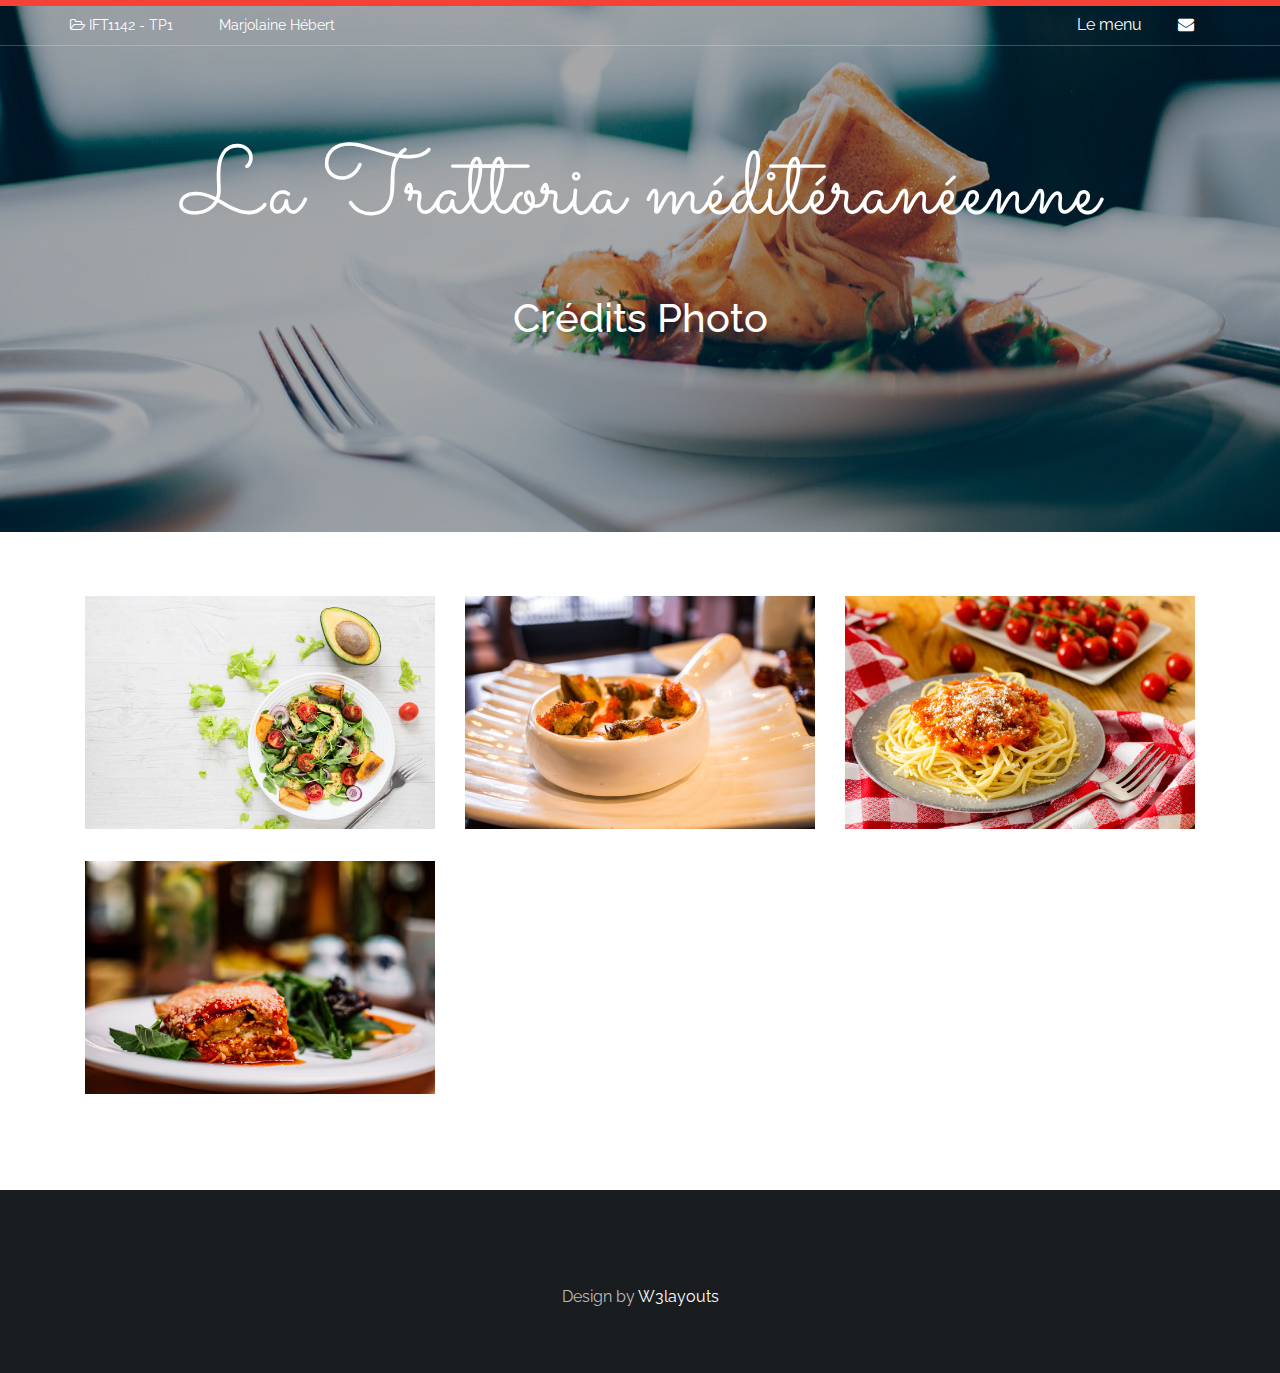
==== commit be07cc1a: "styles fix on credits" ====
--- a/credits.html
+++ b/credits.html
@@ -46,7 +46,7 @@
 		
 	</div>
 	<!-- banner -->
-	<div class="banner about-banner">
+	<div class="banner">
 		<div class="top-banner">
 			<div class="container">
 				<div class="top-banner-left">
@@ -66,7 +66,7 @@
 		</div>
 		<div class="header">
 			<div class="container">
-				<div class="logo align-center">
+				<div class="logo grand-titre">
 					<h1>
 						<a href="index.html">La Trattoria méditéranéenne</a>
 					</h1>
@@ -75,7 +75,7 @@
 				<div class="clearfix"> </div>
 			</div>
 		</div>
-		<div class="w3-about-heading py-xl">
+		<div class="w3-about-heading pt-lg">
 			<h2>Crédits Photo</h2>
 		</div>
 	</div>
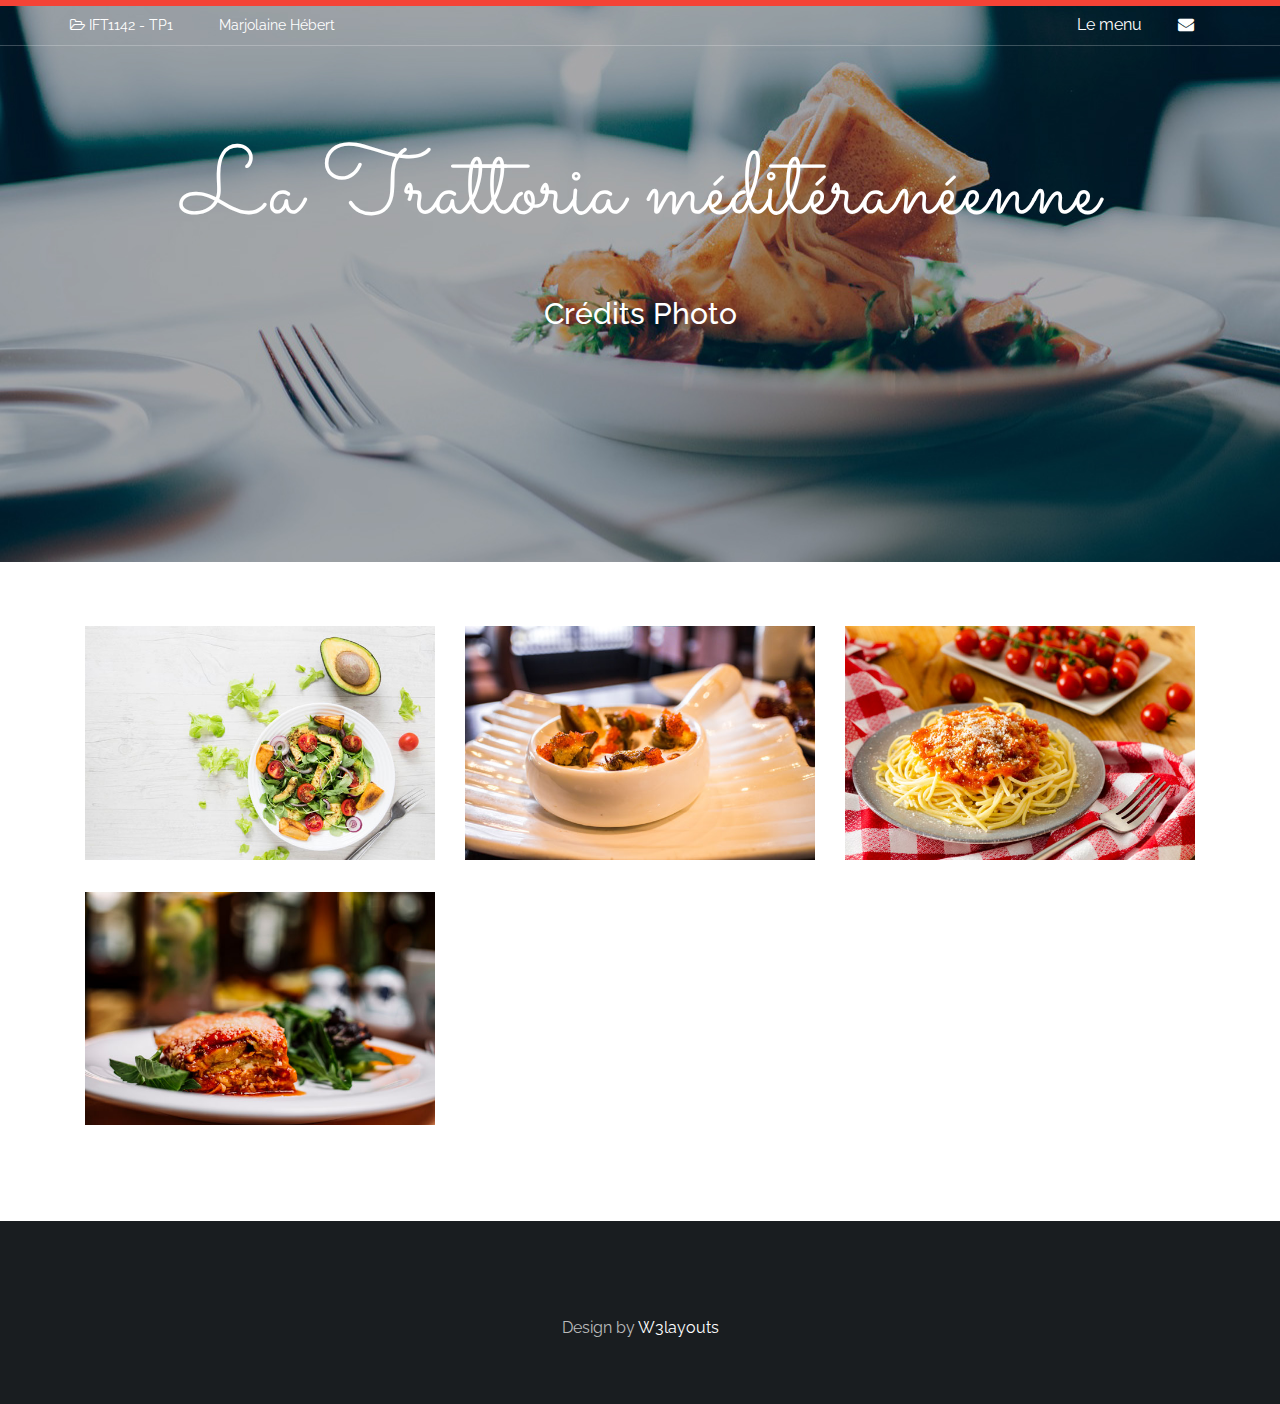
==== commit 8adda099: "aranger les styles et simplifier les pages" ====
--- a/credits.html
+++ b/credits.html
@@ -7,46 +7,23 @@
 <!DOCTYPE html>
 <html lang="en">
 <head>
-<title>IFT1142-TP1 - Marjolaine Hébert - crédits photos</title>
+	<title>IFT1142-TP1 - Marjolaine Hébert</title>
 <meta name="viewport" content="width=device-width, initial-scale=1">
 <meta http-equiv="Content-Type" content="text/html; charset=utf-8" />
-<meta name="keywords" content="Royal Recipes Responsive web template, Bootstrap Web Templates, Flat Web Templates, Android Compatible web template, 
-Smartphone Compatible web template, free webdesigns for Nokia, Samsung, LG, SonyEricsson, Motorola web design" />
-<script type="application/x-javascript"> addEventListener("load", function() { setTimeout(hideURLbar, 0); }, false); function hideURLbar(){ window.scrollTo(0,1); } </script>
+<meta name="keywords" content="TP1 effectué par Marjolaine Hébert dans le cours IFT1142" />
 <!-- bootstrap-css -->
 <link href="css/bootstrap.css" rel="stylesheet" type="text/css" media="all" />
-<!--// bootstrap-css -->
 <!-- css -->
 <link rel="stylesheet" href="css/style.css" type="text/css" media="all" />
-<link rel="stylesheet" href="css/lightbox.css">
-<!--// css -->
 <!-- font-awesome icons -->
 <link href="css/font-awesome.css" rel="stylesheet"> 
-<!-- //font-awesome icons -->
-<script src="js/jquery-1.11.1.min.js"></script>
-<script src="js/bootstrap.js"></script>
 <!-- light-box -->
 <link rel="stylesheet" href="css/lightbox.css">
-<!-- //light-box -->
 <script src="js/SmoothScroll.min.js"></script>
-<!--search jQuery-->
-<script src="js/main.js"></script>
-<!--//search jQuery-->
-<script type="text/javascript">
-	jQuery(document).ready(function($) {
-		$(".scroll").click(function(event){		
-			event.preventDefault();
-			$('html,body').animate({scrollTop:$(this.hash).offset().top},1000);
-		});
-	});
-</script>
 </head>
 <body>
-	<div class="w3layouts-banner-top">
-		
-	</div>
-	<!-- banner -->
-	<div class="banner">
+	<!-- banniere -->
+	<div class="banner bordure-rouge">
 		<div class="top-banner">
 			<div class="container">
 				<div class="top-banner-left">
@@ -70,13 +47,10 @@
 					<h1>
 						<a href="index.html">La Trattoria méditéranéenne</a>
 					</h1>
+					<h2 class="blanc py-sm">Crédits Photo</h2>
 				</div>
-				
 				<div class="clearfix"> </div>
 			</div>
-		</div>
-		<div class="w3-about-heading pt-lg">
-			<h2>Crédits Photo</h2>
 		</div>
 	</div>
 	<!-- banner -->
--- a/css/style.css
+++ b/css/style.css
@@ -24,7 +24,34 @@
 body{
 	background:#FFFFFF;
 }
-
+/* bootstrap fix */
+.btn{
+    margin-top:3em;
+    margin-bottom:3em; 
+    text-transform:uppercase;
+    font-weight:600;
+    letter-spacing: 0.25em;
+    padding:1em 2em;
+    border-radius: 8px;
+}
+.btn-primary {
+    color: #fff;
+    background-color: #f44336;
+    border-color: #f44336;
+  }
+  .btn-primary:hover,
+  .btn-primary:focus,
+  .btn-primary.focus,
+  .btn-primary:active,
+  .btn-primary.active,
+  .open > .dropdown-toggle.btn-primary {
+    color: #fff;
+    background-color: #2f2f2f;
+    border-color: #2f2f2f;
+  }
+.blanc{color:white;}
+.rouge{color:#f44336;}
+.bordure-rouge{border-top:6px solid #F44336}
 .text-center{text-align: center;}
 .align-center{margin-left:auto; margin-right:auto;}
 
@@ -476,7 +503,6 @@
 	color: #2f2f2f;
     margin: 0;
     font-size: 2.5em;
-    text-transform: capitalize;
     font-family: 'Raleway', sans-serif;
     text-align: center;
 }
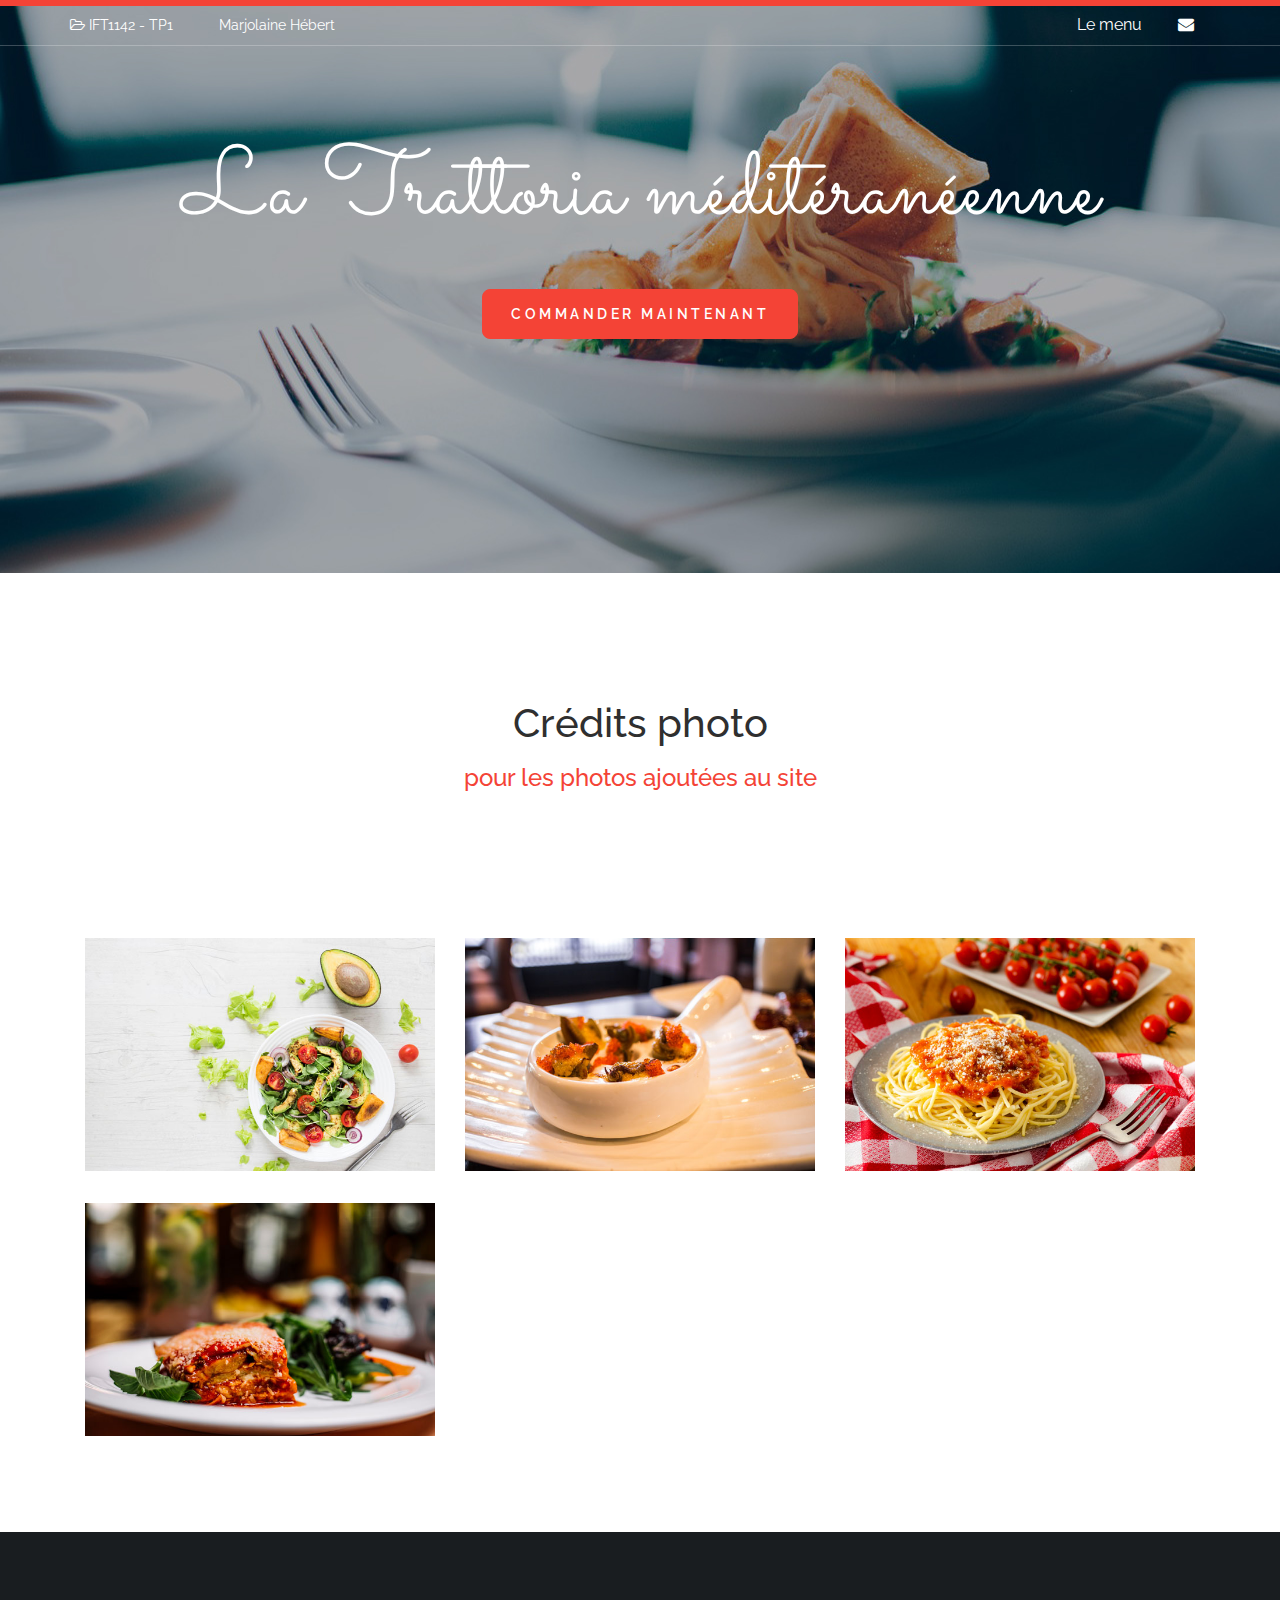
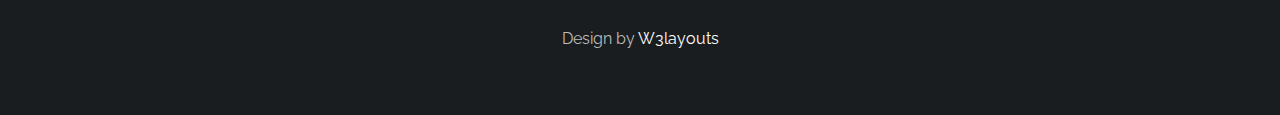
==== commit 30b8a914: "Checkpoint save" ====
--- a/credits.html
+++ b/credits.html
@@ -24,6 +24,7 @@
 <body>
 	<!-- banniere -->
 	<div class="banner bordure-rouge">
+		<!-- identification -->
 		<div class="top-banner">
 			<div class="container">
 				<div class="top-banner-left">
@@ -38,56 +39,61 @@
 						<li><a class="facebook" href="mailto:marjolaine.hebert@umontreal.ca"><i class="fa fa-envelope" aria-hidden="true"></i></a></li>
 					</ul>
 				</div>
-				<div class="clearfix"> </div>
 			</div>
 		</div>
+		<!-- grosse image avec texte et bouton dessus -->
 		<div class="header">
 			<div class="container">
 				<div class="logo grand-titre">
 					<h1>
 						<a href="index.html">La Trattoria méditéranéenne</a>
 					</h1>
-					<h2 class="blanc py-sm">Crédits Photo</h2>
+					<a class="btn btn-primary" href="index.html#menu">Commander maintenant</a>
 				</div>
-				<div class="clearfix"> </div>
 			</div>
 		</div>
 	</div>
-	<!-- banner -->
+	<!-- //banniere -->
 
-	<!--gallery-->
+	<!--gallerie photo-->
 	<div class="gallery">
+		<div class="container py-xl">
+			<div class="services-heading">
+				<h2>Crédits photo</h2>
+				<h3 class="rouge text-center pb-lg">pour les photos ajoutées au site</h3>
+			</div>
+		</div>
 		<div class="container">
 			<div class="agileinfo-gallery">
 				<div class="col-md-4 col-sm-6 w3-agileits-gallery-grids">
-					<a class="w3 wow zoomIn animated" data-wow-delay=".5s" href="images/salade.jpg" data-lightbox="example-set" data-title="Salade">
+					<a class="w3 wow zoomIn animated" data-wow-delay=".5s" href="images/salade.jpg" data-lightbox="example-set" data-title="Salade : Photo créée par freepik - www.freepik.com">
 						<img src="images/salade.jpg" class="img-responsive zoom-img" alt=""/>
 						<div class="agile-b-wrapper">
-							<h5>Food photo created by freepik - www.freepik.com</h5>
+							<h5>Photo créée par freepik - www.freepik.com</h5>
 						</div>
 					</a>
 				</div>
 				<div class="col-md-4 col-sm-6 w3-agileits-gallery-grids">
-					<a class="wow zoomIn animated" data-wow-delay=".7s" href="images/escargots.jpg" data-lightbox="example-set" data-title="Escargots">
+					<a class="wow zoomIn animated" data-wow-delay=".7s" href="images/escargots.jpg" data-lightbox="example-set" data-title="Escargots : Photo créée par  whatwolf - www.freepik.com">
 						<img src="images/escargots.jpg" class="img-responsive zoom-img" alt=""/>
 						<div class="agile-b-wrapper">
-							<h5>Food photo created by whatwolf - www.freepik.com</h5>
+							<h5>Photo créée par  whatwolf - www.freepik.com</h5>
 						</div>
 					</a>
 				</div>
 				<div class="col-md-4 col-sm-6 w3-agileits-gallery-grids gallery-two wthree">
-					<a class="wow zoomIn animated" data-wow-delay=".9s" href="images/spaghetti.jpg" data-lightbox="example-set" data-title="Spaghetti">
+					<a class="wow zoomIn animated" data-wow-delay=".9s" href="images/spaghetti.jpg" data-lightbox="example-set" data-title="Spaghetti : Photo créée par  freepik - www.freepik.com">
 						<img src="images/spaghetti.jpg" class="img-responsive zoom-img" alt=""/>
 						<div class="agile-b-wrapper">
-							<h5>Background photo created by freepik - www.freepik.com</h5>
+							<h5>Photo créée par  freepik - www.freepik.com</h5>
 						</div>
 					</a>
 				</div>
 				<div class="col-md-4 col-sm-6 w3-agileits-gallery-grids agileits-gallery-grids">
-					<a class="wow zoomIn animated" data-wow-delay=".5s" href="images/lasagne.jpg" data-lightbox="example-set" data-title="Lasagne">
+					<a class="wow zoomIn animated" data-wow-delay=".5s" href="images/lasagne.jpg" data-lightbox="example-set" data-title="Lasagne : Photo créée par  stockking - www.freepik.com">
 						<img src="images/lasagne.jpg" class="img-responsive zoom-img" alt=""/>
 						<div class="agile-b-wrapper">
-							<h5>Food photo created by stockking - www.freepik.com</h5>
+							<h5>Photo créée par  stockking - www.freepik.com</h5>
 						</div>
 					</a>
 				</div>
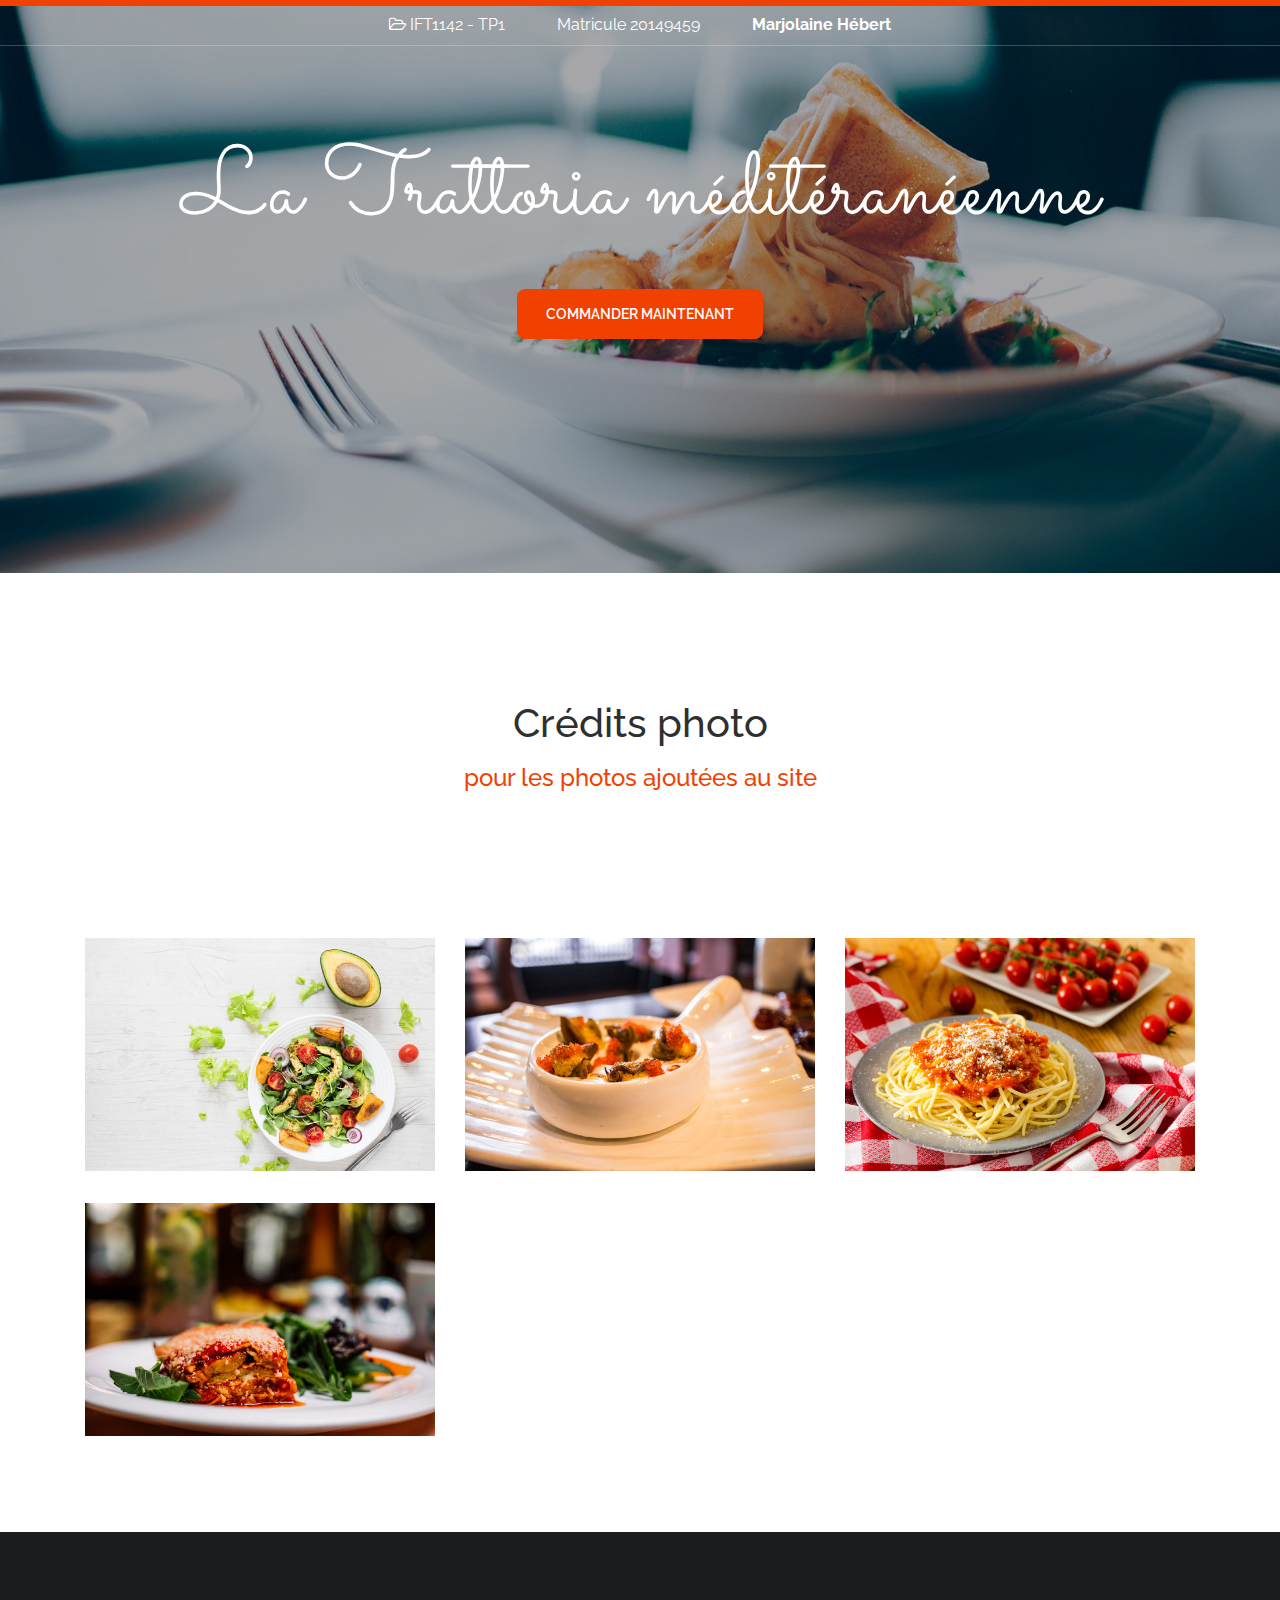
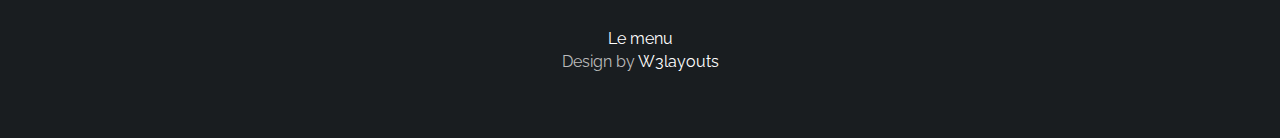
==== commit d7d319ee: "finaliser les styles" ====
--- a/credits.html
+++ b/credits.html
@@ -30,13 +30,8 @@
 				<div class="top-banner-left">
 					<ul>
 						<li><i class="fa fa-folder-open-o" aria-hidden="true"></i> IFT1142 - TP1</li>
+						<li>Matricule 20149459</li>
 						<li>Marjolaine Hébert</li>
-					</ul>
-				</div>
-				<div class="top-banner-right">
-					<ul>
-						<li><a href="index.html">Le menu</li>
-						<li><a class="facebook" href="mailto:marjolaine.hebert@umontreal.ca"><i class="fa fa-envelope" aria-hidden="true"></i></a></li>
 					</ul>
 				</div>
 			</div>
@@ -108,6 +103,7 @@
 	<div class="w3-agile-footer">
 		<div class="container">
 			<div class="agileits-w3layouts-copyright">
+				<p><a href="index.html">Le menu</a></p>
 				<p>Design by <a href="http://w3layouts.com/"> W3layouts</a> </p>
 			</div>
 		</div>
--- a/css/style.css
+++ b/css/style.css
@@ -24,20 +24,28 @@
 body{
 	background:#FFFFFF;
 }
+p {margin-top:1.5em;}
+.bold{font-weight: 700;}
+.afficher-prix{
+  display: block;
+  margin:2em auto;
+  padding:1em 0 3em 0;;
+  border-top:1px solid #ecedee;
+  border-bottom:4px solid #f04100;
+}
 /* bootstrap fix */
 .btn{
     margin-top:3em;
     margin-bottom:3em; 
     text-transform:uppercase;
     font-weight:600;
-    letter-spacing: 0.25em;
     padding:1em 2em;
     border-radius: 8px;
 }
 .btn-primary {
     color: #fff;
-    background-color: #f44336;
-    border-color: #f44336;
+    background-color: #f04100;
+    border-color: #f04100;
   }
   .btn-primary:hover,
   .btn-primary:focus,
@@ -45,19 +53,20 @@
   .btn-primary:active,
   .btn-primary.active,
   .open > .dropdown-toggle.btn-primary {
-    color: #fff;
-    background-color: #2f2f2f;
-    border-color: #2f2f2f;
+    color: #f04100;
+    background-color: white;
+    border-color: #f04100;
+    opacity: 0.8;
   }
 .blanc{color:white;}
-.rouge{color:#f44336;}
-.bordure-rouge{border-top:6px solid #F44336}
+.rouge{color:#f04100;}
+.bordure-rouge{border-top:6px solid #f04100}
 .text-center{text-align: center;}
 .align-center{margin-left:auto; margin-right:auto;}
 
 .w3layouts-banner-top{
     padding: .2em 0;
-    background: #F44336;
+    background: #f04100;
 }
 /*-- banner --*/
 .banner{
@@ -66,8 +75,7 @@
     padding: 0em 0 12em;
 }
 .top-banner-left{
-	float:left;
-	width:40%;
+	width:100%;text-align: center;
 }
 .top-banner-left ul{
 	padding:0;
@@ -76,16 +84,16 @@
 .top-banner-left ul li{
 	display:inline-block;
 	color:#fff;
-	font-size:.875em;
 }
 .top-banner-left ul li a{
     color: #fff;
     font-size: 1em;
 	text-decoration:none;
 }
-.top-banner-left ul li:nth-child(2) {
+.top-banner-left ul li:nth-child(2), .top-banner-left ul li:nth-child(3) {
     margin-left: 3em;
 }
+.top-banner-left ul li:last-child{font-weight:bold;}
 .top-banner {
     padding: .5em 0;
     border-bottom: solid 1px rgba(255, 255, 255, 0.23);
@@ -129,10 +137,12 @@
     text-align: center;
     margin-left:auto; margin-right:auto;
     float:none;
+    width: 100%;
 }
 .grand-titre h1 a{
     font-size:6rem !important;
 }
+
 /*-- top-nav --*/
 .top-nav {
     margin: 2em 0 0 0;
@@ -170,10 +180,10 @@
     font-weight: 700;
 }
 .top-nav ul li a:hover{
-    color: #F44336 !important;
+    color: #f04100 !important;
 }
 .top-nav ul li a.active{
-    color: #F44336 !important;
+    color: #f04100 !important;
 }
 ul.dropdown-menu {
     background: rgba(0, 0, 0, 0.24);
@@ -273,14 +283,14 @@
     font-size: 1em;
     padding: .5em 1em;
     display: inline-block;
-    border: solid 2px #f44336;
+    border: solid 2px #f04100;
     /*width: 15%;*/
     text-align: center;
     text-decoration: none;
     margin: 2em auto 0;
     font-weight: 700;
     letter-spacing: 1px;
-    background: #f44336;
+    background: #f04100;
 }
 .agileits-banner-info a:hover{
     border: solid 2px #FFFFFF;
@@ -313,11 +323,12 @@
 .py-lg{padding-top:3em; padding-bottom:3em;}
 .py-xl{padding-top:4em; padding-bottom:4em;}
 
-.px-sm{padding-top:1em; padding-bottom:1em;}
-.px-md{padding-top:2em; padding-bottom:2em;}
-.px-lg{padding-top:3em; padding-bottom:3em;}
-.px-xl{padding-top:4em; padding-bottom:4em;}
+.px-sm{padding-left:1em; padding-right:1em;}
+.px-md{padding-left:2em; padding-right:2em;}
+.px-lg{padding-left:3em; padding-right:3em;}
+.px-xl{padding-left:4em; padding-right:4em;}
 
+.inline{display: inline-block;}
 
 /*--slider--*/
 #slider2,
@@ -492,8 +503,8 @@
     -ms-border-radius: 50%;
 }
 .callbacks_here a:after{
-    background: #f44336;
-    border: 2px solid #f44336;
+    background: #f04100;
+    border: 2px solid #f04100;
 }
 /*-- services --*/
 .services,.offer,.special,.w3-agile-footer,.w3l-about-top,.different,.team,.codes,.typography,.gallery,.contact{
@@ -518,7 +529,7 @@
     text-align: center;
 }
 i.fa.fa-anchor, i.fa.fa-comment, i.fa.fa-heartbeat,i.fa.fa-magnet,i.fa.fa-thumbs-up {
-    color: #F44336;
+    color: #f04100;
     font-size: 2em;
 }
 .services-icon{
@@ -541,7 +552,7 @@
   -moz-osx-font-smoothing: grayscale;
   position: relative;
   overflow: hidden;
-  background: #F44336;
+  background: #f04100;
   -webkit-transition-property: color;
   transition-property: color;
   -webkit-transition-duration: 0.3s;
@@ -616,7 +627,7 @@
 }
 .agileinfo-offer-grid h4 {
     color: #FFFFFF;
-    background: #F44336;
+    background: #f04100;
     width: 100px;
     height: 100px;
     margin: 0 auto;
@@ -668,7 +679,7 @@
     font-weight: 700;
 }
 .agile-special-grid-text p{
-    color: #f44336;
+    color: #f04100;
     font-size: 2em;
     margin: 1em 0 0 0;
     font-weight: 700;
@@ -855,12 +866,12 @@
     outline: none;
 }
 .footer-grid-info form input[type="submit"] {
-    border: solid 2px #F44336;
+    border: solid 2px #f04100;
     color: #ffffff;
     font-size: 1em;
     padding: .4em 2em;
     text-decoration: none;
-    background: #F44336;
+    background: #f04100;
 	transition:0.5s all;
 	-webkit-transition:0.5s all;
 	-moz-transition:0.5s all;
@@ -953,12 +964,12 @@
     text-align: center;
 }
 .w3agile-button a{
-    border: solid 2px #f44336;
+    border: solid 2px #f04100;
     color: #FFFFFF;
     font-size: 1em;
     padding: .5em 2em;
     text-decoration: none;
-    background: #f44336;
+    background: #f04100;
 }
 .w3agile-button a:hover{
     border: solid 2px #FFFFFF;
@@ -1041,7 +1052,7 @@
   background: #1a4a72;
 }
 .ih-item.circle.effect10 .info {
-    background: #F44336;
+    background: #f04100;
     opacity: 0;
     -webkit-transform: scale(0);
     -moz-transform: scale(0);
@@ -1149,7 +1160,7 @@
     cursor: pointer;
 } 
 .icon-box:hover {
-	background: #f44336;
+	background: #f04100;
     transition: 0.5s all;
     -webkit-transition: 0.5s all;
     -o-transition: 0.5s all;
@@ -1196,7 +1207,7 @@
 }
 h3.icon-subheading {
     font-size: 2em;
-    color: #f44336 !important;
+    color: #f04100 !important;
     margin: 30px 0 15px;
 }
 h3.agileits-icons-title {
@@ -1393,12 +1404,17 @@
     margin: 0 0 10px;
 }
 @media (max-width:768px){
-.grid_5 {
-	padding: 0 0 1em;
-}
-.grid_3 {
-	margin-bottom: 0em;
-}
+  .grid_5 {
+    padding: 0 0 1em;
+  }
+  .grid_3 {
+    margin-bottom: 0em;
+  }
+  .grand-titre h1 a{
+    font-size:4rem !important;
+  }
+  .top-banner-left{display:block; width:100% !important;}
+  .top-banner-right{display:block; width:100% !important; padding-top:10px;}
 }
 @media (max-width:640px){
 	h1, .h1, h2, .h2, h3, .h3 {
@@ -1430,6 +1446,9 @@
 }
 }
 @media (max-width:480px){
+  .grand-titre h1 a{
+    font-size:3rem !important;
+} 
 	.table h1 {
 		font-size: 26px;
 	}
@@ -1500,24 +1519,27 @@
     height: 0%;
     top: 0;
     left: 0;
-	transition:.5s all;
-	opacity: 0;
+	  transition:.5s all;
+    opacity: 0;
+    display: flex;
+    justify-content: center;
+    vertical-align: middle;
+    align-items: center;display: flex;
+    justify-content: center;
+    vertical-align: middle;
+    align-items: center;
 }
 .w3-agileits-gallery-grids a:hover .agile-b-wrapper{
 	height: 100%;
 	opacity: 1;
 }
 .agile-b-wrapper h5 {
-    font-size: 1em;
+    font-size: 0.8em;
     color: #fff;
     text-align: center;
-    margin: 1.25em auto 0;
-    background: #F44336;
-    width: 200px;
-    height: 200px;
-    border-radius: 50%;
-    line-height: 1.2em;
-    padding:4.25em 1em;
+    background: #f04100;
+    width: 80%;
+    padding:1em;
 }
 .agile-b-wrapper h5 span{
 	font-weight:100;
@@ -1573,14 +1595,14 @@
   -webkit-appearance: none;
 }
 .contact-form input[type="submit"] {
-    border: solid 2px #F44336;
+    border: solid 2px #f04100;
     color: #ffffff;
     font-size: 1em;
     font-weight: 600;
     padding: .4em 2em;
     text-decoration: none;
     letter-spacing: 1px;
-    background: #F44336;
+    background: #f04100;
     margin: 1em 0 0 0;
     -webkit-appearance: none;
     transition: 0.5s all;
@@ -1632,11 +1654,6 @@
 	}
 }
 @media(max-width:1024px){
-	.agile-b-wrapper h5 {
-		margin: 2.5em auto 0;
-	}
-}
-@media(max-width:1024px){
 	.agileits-banner-info {
 		width: 84%;
 	}
@@ -1692,17 +1709,20 @@
 	.w3-agileits-gallery-grids.agileits-gallery-grids {
 	    margin: 1em 0 0 0;
 	}
-	.agile-b-wrapper h5 {
-		margin: 4.5em auto 0;
-	}
 	.address-text:nth-child(2) {
 		margin: 2em 0;
 	}
 }
 @media(max-width:768px){
 	.contact-form input[type="text"] {
-		width: 32.3%;
-	}
+    width: 32.3%;
+  }
+  .top-banner-left ul li, .top-banner-left ul li:nth-child(2), .top-banner-left ul li:nth-child(3) {
+    margin-left:auto !important; 
+    margin-right:auto !important;
+  }
+  .top-banner-left ul li{display:block; text-align: center;;}
+
 }
 @media(max-width:736px){
 	.navbar-default .navbar-toggle {
@@ -1769,10 +1789,6 @@
 	.agileits-banner-info h3 {
 		font-size: 3em;
 	}
-	.top-banner-left ul li:nth-child(2) {
-		margin-left: 2em;
-	}
-}
 @media(max-width:600px){
 	.top-banner-left {
 		float: left;
@@ -1790,9 +1806,6 @@
 	.callbacks_tabs {
 		left: 45%;
 	}
-	.agile-b-wrapper h5 {
-		margin: 3.5em auto 0;
-	}
 }
 @media(max-width:568px){
 	.top-banner-left {
@@ -1809,9 +1822,6 @@
 	.top-nav {
 		width: 52%;
 	}
-	.top-banner-left ul li:nth-child(2) {
-		margin-left: 1em;
-	}
 	.top-banner-left {
 		width: 50%;
 	}
@@ -1853,9 +1863,6 @@
 	}
 	.footer-grid:nth-child(1), .footer-grid:nth-child(2),.footer-grid:nth-child(3) {
 		margin-bottom: 2em;
-	}
-	.agile-b-wrapper h5 {
-		margin: 2.2em auto 0;
 	}
 	.contact-form input[type="text"] {
 		width: 100%;
@@ -1891,10 +1898,8 @@
     }
    
 	.agile-b-wrapper h5 {
-	    margin: 2em auto 0;
-		width: 75px;
-		height: 75px;
-		line-height: 2.4em;
+		width: 150px;
+		height: auto;
 	}
 	.w3agile-different-info p {
 		margin: 2em auto 0;
@@ -1956,9 +1961,6 @@
 	}
 	h3.agileits-icons-title {
 		font-size: 1.5em;
-	}
-	.agile-b-wrapper h5 {
-		margin: 1.6em auto 0;
 	}
 	.contact-form input[type="text"],.contact-form textarea {
 		padding: .5em;
@@ -1985,9 +1987,6 @@
 	.top-banner-right ul li {
 		margin: 0 .5em;
 	}
-	.top-banner-left ul li:nth-child(2) {
-		margin-left: 5em;
-	}
 	.logo h1 a {
 		font-size: .7em;
 	}
@@ -2023,9 +2022,6 @@
 		padding: 0em 0 2em !important;
 		background: url(../images/1.jpg) no-repeat -679px 0px !important;
 	}
-	.agile-b-wrapper h5 {
-		margin: 1.2em auto 0;
-	}
 	.w3l-map iframe {
 		min-height: 200px;
 	}
@@ -2033,4 +2029,4 @@
 		left: 40%;
 	}
 }
-/*-- //responsive --*/+/*-- //responsive --*/}